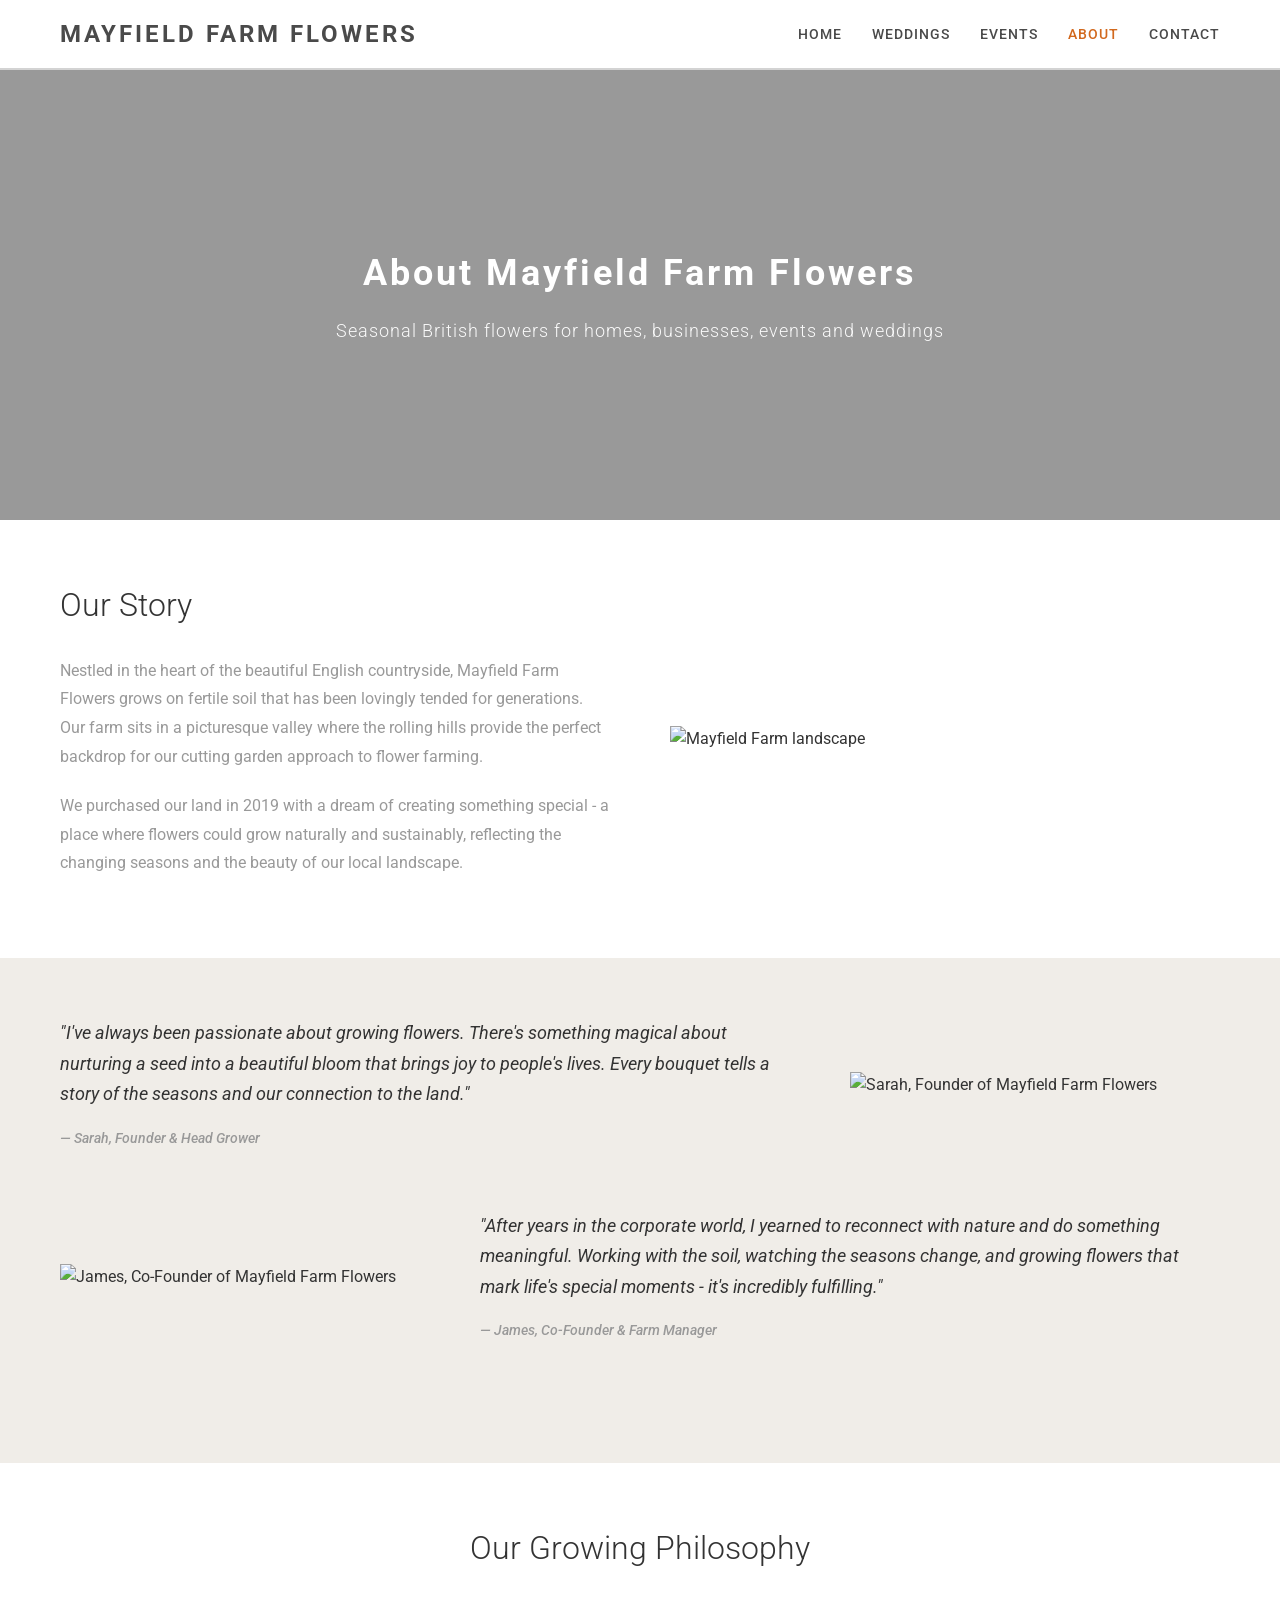
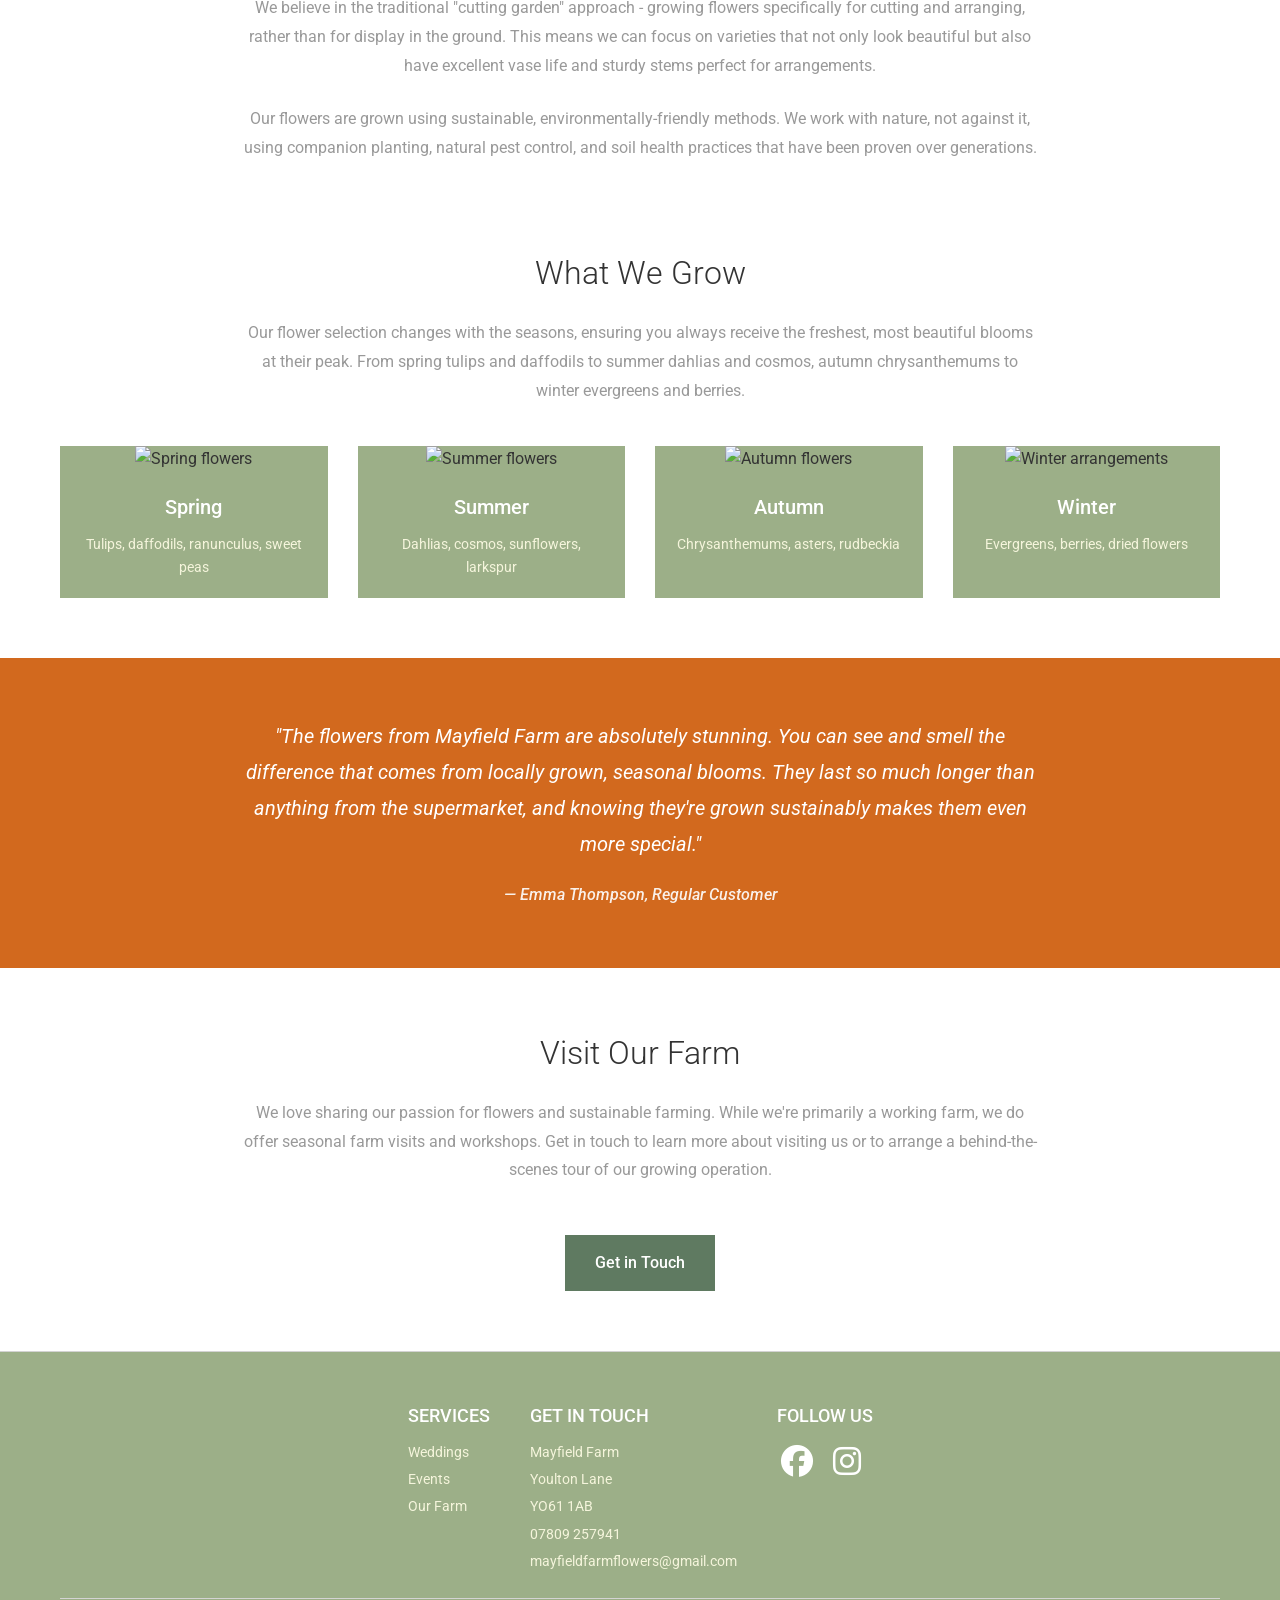
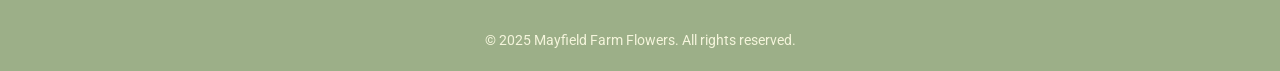
==== docs/about.html @ fd6fb915 "Created docs and moved index.html" ====
<!DOCTYPE html>
<html lang="en">
<head>
    <meta charset="UTF-8">
    <meta name="viewport" content="width=device-width, initial-scale=1.0">
    <title>About - Mayfield Farm Flowers</title>
    <link href="https://fonts.googleapis.com/css2?family=Roboto:wght@300;400;500;700&display=swap" rel="stylesheet">
    <link rel="stylesheet" href="https://cdnjs.cloudflare.com/ajax/libs/font-awesome/6.4.0/css/all.min.css">
    <link rel="stylesheet" href="/styles/variables.css">
    <link rel="stylesheet" href="/styles/header.css">
    <link rel="stylesheet" href="/styles/footer.css">
    <link rel="stylesheet" href="/styles/style.css">
    <link rel="stylesheet" href="/styles/about.css">
    <script src="/scripts/about.js" defer></script>
</head>
<body>
    <header>
        <div class="container">
            <div class="logo-header">MAYFIELD FARM FLOWERS</div>
            <button class="menu-toggle" id="menuToggle">
                <span class="hamburger-line"></span>
                <span class="hamburger-line"></span>
                <span class="hamburger-line"></span>
            </button>
            <nav class="nav-menu" id="navMenu">
                <ul>
                    <li><a href="/pages/index.html">HOME</a></li>
                    <!-- <li><a href="#">SHOP</a></li> -->
                    <li><a href="/pages/weddings.html">WEDDINGS</a></li>
                    <li><a href="/pages/events.html">EVENTS</a></li>
                    <li><a href="/pages/about.html" class="active">ABOUT</a></li>
                    <!-- <li><a href="#">SUSTAINABILITY</a></li> -->
                    <!-- <li><a href="#">BLOG</a></li> -->
                    <li><a href="/pages/contact.html">CONTACT</a></li>
                </ul>
            </nav>
        </div>
    </header>

    <main>
        <section class="about-hero">
            <div class="hero-content">
                <h1 class="page-title">About Mayfield Farm Flowers</h1>
                <p class="hero-subtitle">Seasonal British flowers for homes, businesses, events and weddings</p>
            </div>
        </section>

        <section class="about-intro">
            <div class="container">
                <div class="content-with-image">
                    <div class="text-content">
                        <h2>Our Story</h2>
                        <p>Nestled in the heart of the beautiful English countryside, Mayfield Farm Flowers grows on fertile soil that has been lovingly tended for generations. Our farm sits in a picturesque valley where the rolling hills provide the perfect backdrop for our cutting garden approach to flower farming.</p>
                        <p>We purchased our land in 2019 with a dream of creating something special - a place where flowers could grow naturally and sustainably, reflecting the changing seasons and the beauty of our local landscape.</p>
                    </div>
                    <div class="image-content">
                        <img src="/images/About/About_1.jpg" alt="Mayfield Farm landscape">
                    </div>
                </div>
            </div>
        </section>

        <section class="founders-story">
            <div class="container">
                <div class="founder-quote">
                    <div class="quote-content">
                        <blockquote>
                            <p>"I've always been passionate about growing flowers. There's something magical about nurturing a seed into a beautiful bloom that brings joy to people's lives. Every bouquet tells a story of the seasons and our connection to the land."</p>
                        </blockquote>
                        <cite>— Sarah, Founder & Head Grower</cite>
                    </div>
                    <div class="founder-image">
                        <img src="/images/About/About_2.jpeg" alt="Sarah, Founder of Mayfield Farm Flowers">
                    </div>
                </div>

                <div class="founder-quote reverse">
                    <div class="quote-content">
                        <blockquote>
                            <p>"After years in the corporate world, I yearned to reconnect with nature and do something meaningful. Working with the soil, watching the seasons change, and growing flowers that mark life's special moments - it's incredibly fulfilling."</p>
                        </blockquote>
                        <cite>— James, Co-Founder & Farm Manager</cite>
                    </div>
                    <div class="founder-image">
                        <img src="mockup/founder-james.jpg" alt="James, Co-Founder of Mayfield Farm Flowers">
                    </div>
                </div>
            </div>
        </section>

        <section class="farming-philosophy">
            <div class="container">
                <div class="content-block">
                    <h2>Our Growing Philosophy</h2>
                    <p>We believe in the traditional "cutting garden" approach - growing flowers specifically for cutting and arranging, rather than for display in the ground. This means we can focus on varieties that not only look beautiful but also have excellent vase life and sturdy stems perfect for arrangements.</p>
                    <p>Our flowers are grown using sustainable, environmentally-friendly methods. We work with nature, not against it, using companion planting, natural pest control, and soil health practices that have been proven over generations.</p>
                </div>
            </div>
        </section>

        <!-- <section class="sustainability-commitment">
            <div class="container">
                <div class="content-with-image reverse">
                    <div class="text-content">
                        <h2>Grown Not Flown</h2>
                        <p>We're proud to be part of the "grown not flown" movement. Our flowers travel just miles, not thousands of miles, from our farm to your door. This means they're fresher, last longer, and have a much smaller environmental footprint.</p>
                        <p>We use minimal packaging, source our materials locally where possible, and compost all our flower waste back into the soil to complete the natural cycle.</p>
                        <ul class="sustainability-list">
                            <li>100% British grown flowers</li>
                            <li>Sustainable farming practices</li>
                            <li>Minimal plastic packaging</li>
                            <li>Local sourcing and delivery</li>
                            <li>Composting and soil regeneration</li>
                        </ul>
                    </div>
                    <div class="image-content">
                        <img src="mockup/sustainable-farming.jpg" alt="Sustainable farming practices">
                    </div>
                </div>
            </div>
        </section> -->

        <section class="flower-varieties">
            <div class="container">
                <div class="content-block">
                    <h2>What We Grow</h2>
                    <p>Our flower selection changes with the seasons, ensuring you always receive the freshest, most beautiful blooms at their peak. From spring tulips and daffodils to summer dahlias and cosmos, autumn chrysanthemums to winter evergreens and berries.</p>
                </div>
                <div class="variety-grid">
                    <div class="variety-card">
                        <img src="/images/About/Flowers_1.jpg" alt="Spring flowers">
                        <h3>Spring</h3>
                        <p>Tulips, daffodils, ranunculus, sweet peas</p>
                    </div>
                    <div class="variety-card">
                        <img src="/images/About/Flowers_2.jpg" alt="Summer flowers">
                        <h3>Summer</h3>
                        <p>Dahlias, cosmos, sunflowers, larkspur</p>
                    </div>
                    <div class="variety-card">
                        <img src="/images/About/Flowers_3.jpg" alt="Autumn flowers">
                        <h3>Autumn</h3>
                        <p>Chrysanthemums, asters, rudbeckia</p>
                    </div>
                    <div class="variety-card">
                        <img src="/images/About/Flowers_4.jpg" alt="Winter arrangements">
                        <h3>Winter</h3>
                        <p>Evergreens, berries, dried flowers</p>
                    </div>
                </div>
            </div>
        </section>

        <section class="customer-testimonial">
            <div class="container">
                <div class="testimonial-block">
                    <blockquote>
                        <p>"The flowers from Mayfield Farm are absolutely stunning. You can see and smell the difference that comes from locally grown, seasonal blooms. They last so much longer than anything from the supermarket, and knowing they're grown sustainably makes them even more special."</p>
                    </blockquote>
                    <cite>— Emma Thompson, Regular Customer</cite>
                </div>
            </div>
        </section>

        <section class="visit-us">
            <div class="container">
                <div class="content-block">
                    <h2>Visit Our Farm</h2>
                    <p>We love sharing our passion for flowers and sustainable farming. While we're primarily a working farm, we do offer seasonal farm visits and workshops. Get in touch to learn more about visiting us or to arrange a behind-the-scenes tour of our growing operation.</p>
                    <a href="contact.html" class="cta-button">Get in Touch</a>
                </div>
            </div>
        </section>
    </main>

    <footer>
        <div class="container">
            <div class="footer-content">
                <div class="footer-section">
                    <h4>SERVICES</h4>
                    <p><a href="weddings.html">Weddings</a></p>
                    <p><a href="events.html">Events</a></p>
                    <p><a href="about.html">Our Farm</a></p>
                </div>
                <div class="footer-section">
                    <h4>GET IN TOUCH</h4>
                    <p>Mayfield Farm</p>
                    <p>Youlton Lane</p>
                    <p>YO61 1AB</p>
                    <p><a href="tel:07809257941">07809 257941</a></p>
                    <p><a href="mailto:mayfieldfarmflowers@gmail.com">mayfieldfarmflowers@gmail.com</a></p>
                </div>
                <div class="footer-section">
                    <h4>FOLLOW US</h4>
                    <div class="social-icons">
                        <a href="https://www.facebook.com/profile.php?id=100090443524402" target="_blank" aria-label="Facebook"><i class="fa-brands fa-facebook"></i></a>
                        <a href="https://www.instagram.com/mayfield_farm_flowers?igsh=cmhmNHR6N3Zvd2x4" target="_blank" aria-label="Instagram"><i class="fa-brands fa-instagram"></i></a>
                    </div>
                </div>
                <!-- <div class="footer-section">
                    <h4>Newsletter</h4>
                    <p>Stay updated with our latest flowers and offers</p>
                    <form class="newsletter-form">
                        <input type="email" placeholder="Your email address">
                        <button type="submit">Subscribe</button>
                    </form>
                </div> -->
            </div>
            <div class="footer-bottom">
                <p>&copy; 2025 Mayfield Farm Flowers. All rights reserved.</p>
                <!-- <div class="certifications">
                    <span class="cert-badge">🌱 Sustainably Grown</span>
                    <span class="cert-badge">🇬🇧 British Flowers</span>
                </div> -->
            </div>
        </div>
    </footer>
</body>
</html>
---- styles/variables.css ----
/* ==========================================================================
   MAYFIELD FARM FLOWERS - CSS VARIABLES
   Centralized design system variables for consistent styling across all pages
   ========================================================================== */

:root {
    /* ==========================================================================
       COLOR PALETTE - MAYFIELD FARM FLOWERS
       ========================================================================== */

    /* Primary Colors */
    --primary-color: #D2691E;              /* Warm Terracotta - logo and accents */
    --secondary-color: #E67E40;            /* Warm Orange/Coral - highlights */
    --tertiary-color: #9CAF88;             /* Sage Green - nature elements */

    /* Background Colors */
    --background-primary: #FFFFFF;         /* Pure White - main backgrounds */
    --background-secondary: #F0EDE8;       /* Light Beige - section backgrounds */
    --background-accent: #F5F5DC;          /* Soft Cream/Ivory - card backgrounds */
    --background-light: #F0EDE8;           /* Light Beige - alternating sections */

    /* Text Colors */
    --text-primary: #333333;               /* Dark Charcoal - main text */
    --text-secondary: #666666;             /* Medium Gray - secondary text */
    --text-light: #999999;                 /* Light Gray - subtle text */
    --text-color: #333333;                 /* Alias for backwards compatibility */

    /* Green Palette */
    --green-primary: #9CAF88;              /* Sage Green - main green */
    --green-secondary: #5F7A61;            /* Deep Green - darker accents */
    --green-tertiary: #7A8F6B;             /* Medium Green - mid-tone */

    /* Neutral Colors */
    --white: #FFFFFF;                      /* Pure White */
    --cream: #F5F5DC;                      /* Soft Cream */
    --warm-gray: #D3D3D3;                  /* Warm Gray - borders and dividers */
    --charcoal: #4A4A4A;                   /* Charcoal - navigation and emphasis */

    /* Button Colors */
    --button-bg: #5F7A61;                  /* Deep Green - primary buttons */
    --button-hover: #4A5F4D;               /* Darker Green - button hover */
    --button-secondary: #9CAF88;           /* Sage Green - secondary buttons */
    --button-secondary-hover: #7A8F6B;     /* Medium Green - secondary hover */

    /* Border Colors */
    --border-light: #D3D3D3;               /* Warm Gray - light borders */
    --border-medium: #9CAF88;              /* Sage Green - medium borders */

    /* Overlay Colors */
    --overlay-dark: rgba(0,0,0,0.4);       /* Dark overlay for hero sections */
    --overlay-darker: rgba(0,0,0,0.7);     /* Darker overlay for text readability */
    --overlay-light: rgba(255,255,255,0.9); /* Light overlay */

    /* ==========================================================================
       TYPOGRAPHY
       ========================================================================== */

    --font-family: 'Roboto', sans-serif;   /* Primary font family */

    /* Font Sizes */
    --logo-size: 48px;                     /* Large logo size */
    --logo-size-mobile: 36px;              /* Mobile logo size */
    --hero-title-size: 36px;               /* Hero section titles */
    --hero-title-mobile: 24px;             /* Mobile hero titles */
    --section-title-size: 32px;            /* Section headings */
    --card-title-size: 18px;               /* Card titles */
    --nav-font-size: 14px;                 /* Navigation links */
    --footer-font-size: 14px;              /* Footer text */
    --tagline-size: 18px;                  /* Hero taglines */

    /* ==========================================================================
       LAYOUT & SPACING
       ========================================================================== */

    /* Responsive Breakpoints */
    --mobile-breakpoint: 768px;            /* Mobile/tablet breakpoint */

    /* Container & Spacing */
    --container-padding: 20px;             /* Container horizontal padding */
    --section-padding: 60px;               /* Section vertical padding */
    --card-gap: 30px;                      /* Gap between cards */
    --nav-gap: 30px;                       /* Gap between nav items */

    /* Component Dimensions */
    --hero-height: 70vh;                   /* Hero section height */
    --card-image-height: 200px;            /* Standard card image height */
    --social-icon-size: 35px;              /* Social media icons */

    /* ==========================================================================
       DESIGN SYSTEM
       ========================================================================== */

    /* Flat Design - No shadows or rounded borders */
    --border-radius: 0px;                  /* Flat design - no rounded corners */

    /* ==========================================================================
       PAGE-SPECIFIC VARIABLES
       ========================================================================== */

    /* Wedding Page Variables */
    --wedding-overlay: rgba(0,0,0,0.5);    /* Wedding-specific overlay */
    --wedding-overlay-text: rgba(0,0,0,0.8); /* Wedding text overlay */
    --wedding-hero-height: 70vh;           /* Wedding hero height */
    --wedding-hero-mobile: 60vh;           /* Wedding hero mobile height */
    --gallery-gap: 20px;                   /* Wedding gallery gap */
    --gallery-gap-mobile: 15px;            /* Mobile gallery gap */
    --gallery-min-height: 250px;           /* Gallery item min height */
    --gallery-large-height: 400px;         /* Large gallery item height */
    --gallery-mobile-height: 200px;        /* Mobile gallery height */
    --carousel-height: 500px;              /* Carousel height */
    --carousel-mobile-height: 300px;       /* Mobile carousel height */
    --carousel-btn-size: 50px;             /* Carousel button size */
    --carousel-btn-mobile: 40px;           /* Mobile carousel button */
    --carousel-dot-size: 12px;             /* Carousel dot size */
    --step-number-size: 60px;              /* Process step number size */
    --service-icon-size: 48px;             /* Service icon size */
    --wedding-grid-gap: 40px;              /* Wedding grid gap */
    --wedding-grid-gap-mobile: 30px;       /* Mobile wedding grid gap */
    --wedding-service-padding: 30px 20px;  /* Service item padding */
    --wedding-step-padding: 30px 20px;     /* Step item padding */
    --carousel-content-padding: 40px 30px 30px; /* Carousel content padding */
    --carousel-content-mobile: 30px 20px 20px;  /* Mobile carousel content */
    --hero-tagline-size: 20px;             /* Wedding hero tagline */
    --hero-tagline-mobile: 18px;           /* Mobile wedding tagline */
    --hero-subtitle-size: 16px;            /* Wedding hero subtitle */
    --hero-subtitle-mobile: 14px;          /* Mobile wedding subtitle */
    --service-title-size: 20px;            /* Service title size */
    --step-title-size: 20px;               /* Step title size */
    --slide-title-size: 24px;              /* Carousel slide title */
    --slide-title-mobile: 20px;            /* Mobile slide title */
    --testimonial-size: 20px;              /* Testimonial text size */
    --step-number-font: 24px;              /* Step number font size */
}
---- styles/header.css ----
@import url('./variables.css');

/* Header Styles - Mobile First */
header {
    background: var(--background-primary);
    padding: 15px 0;
    border-bottom: 2px solid var(--border-light);
    position: sticky;
    top: 0;
    z-index: 1000;
}

header .container {
    display: flex;
    justify-content: space-between;
    align-items: center;
    position: relative;
}

.logo-header {
    font-size: 18px;
    font-weight: bold;
    color: var(--charcoal);
    letter-spacing: 2px;
}

/* Mobile Menu Toggle */
.menu-toggle {
    display: flex;
    flex-direction: column;
    justify-content: space-around;
    width: 30px;
    height: 30px;
    background: none;
    border: none;
    cursor: pointer;
    padding: 0;
    z-index: 1001;
}

.hamburger-line {
    width: 25px;
    height: 3px;
    background: var(--charcoal);
    transition: all 0.3s ease;
    transform-origin: center;
}

.menu-toggle.active .hamburger-line:nth-child(1) {
    transform: rotate(45deg) translate(6px, 6px);
}

.menu-toggle.active .hamburger-line:nth-child(2) {
    opacity: 0;
}

.menu-toggle.active .hamburger-line:nth-child(3) {
    transform: rotate(-45deg) translate(6px, -6px);
}

/* Mobile Navigation */
.nav-menu {
    position: fixed;
    top: 0;
    right: -100%;
    width: 80%;
    max-width: 300px;
    height: 100vh;
    background: var(--background-primary);
    transition: right 0.3s ease;
    z-index: 999;
    padding-top: 80px;
    box-shadow: -5px 0 15px rgba(0, 0, 0, 0.1);
}

.nav-menu.active {
    right: 0;
}

.nav-menu ul {
    list-style: none;
    padding: 0;
    margin: 0;
    display: flex;
    flex-direction: column;
}

.nav-menu li {
    border-bottom: 1px solid var(--border-light);
}

.nav-menu a {
    display: block;
    padding: 20px 30px;
    text-decoration: none;
    color: var(--charcoal);
    font-size: 16px;
    font-weight: 500;
    letter-spacing: 1px;
    text-transform: uppercase;
    transition: all 0.3s;
}

.nav-menu a:hover,
.nav-menu a.active {
    color: var(--primary-color);
    background: var(--background-light);
}

/* Desktop Styles */
@media (min-width: 769px) {
    .logo-header {
        font-size: 24px;
        letter-spacing: 3px;
    }

    .menu-toggle {
        display: none;
    }

    .nav-menu {
        position: static;
        width: auto;
        max-width: none;
        height: auto;
        background: none;
        box-shadow: none;
        padding-top: 0;
        right: 0;
    }

    .nav-menu ul {
        flex-direction: row;
        gap: var(--nav-gap);
    }

    .nav-menu li {
        border-bottom: none;
    }

    .nav-menu a {
        padding: 0;
        font-size: var(--nav-font-size);
        background: none !important;
    }
}
---- styles/footer.css ----
@import url('./variables.css');

/* Footer styles */
footer {
    background: var(--tertiary-color);
    padding: 50px 0 20px;
    border-top: 1px solid var(--border-light);
    color: var(--white);
}

.footer-content {
    display: flex;
    justify-content: center;
    margin-bottom: 20px;
    gap: 40px;
}

.footer-section h4 {
    font-size: 18px;
    color: var(--white);
    margin-bottom: 10px;
    font-weight: 500;
}

.footer-section p {
    color: var(--cream);
    font-size: var(--footer-font-size);
    line-height: 1.6;
    margin-bottom: 5px;
}

.footer-section p a:hover {
    color: var(--white);
}

.footer-section p a {
    color: var(--cream);
    text-decoration: none;
}

.social-icons {
    display: flex;
    justify-content: start;
    gap: 10px;
    cursor: pointer;
}

.social-icons a {
    width: 40px;
    height: 40px;
    background: var(--green-primary);
    color: var(--white);
    border: 2px solid var(--green-primary);
    display: flex;
    align-items: center;
    justify-content: center;
    text-decoration: none;
    font-size: 32px;
    transition: all 0.3s;
}

.social-icons a:hover {
    scale: 1.1;
}

.newsletter-form {
    display: flex;
    gap: 10px;
    margin-top: 15px;
}

.newsletter-form input {
    flex: 1;
    padding: 10px;
    border: 2px solid var(--border-light);
    font-size: 14px;
    font-family: var(--font-family);
}

.newsletter-form button {
    background: var(--button-bg);
    color: var(--white);
    border: 2px solid var(--button-bg);
    padding: 10px 20px;
    cursor: pointer;
    transition: all 0.3s;
    font-size: 14px;
    font-family: var(--font-family);
}

.newsletter-form button:hover {
    background: var(--background-primary);
    color: var(--button-bg);
    border-color: var(--button-bg);
}

.footer-bottom {
    display: flex;
    justify-content: center;
    align-items: center;
    flex-wrap: wrap;
    gap: 20px;
    padding-top: 30px;
    border-top: 1px solid var(--border-light);
}

.footer-bottom p {
    color: var(--cream);
    font-size: var(--footer-font-size);
}

.certifications {
    display: flex;
    gap: 15px;
    flex-wrap: wrap;
}

.cert-badge {
    background: var(--primary-color);
    color: var(--white);
    padding: 5px 12px;
    border: 2px solid var(--primary-color);
    font-size: 12px;
    font-weight: 500;
}

@media (max-width: 768px) {
    .footer-content {
        display: grid;
        grid-template-columns: 1fr 1fr;
        grid-template-areas:
        "c b"
        "a a";
        gap: 20px;
        margin-bottom: 20px;
    }
    
    .footer-section:nth-child(1) {
        grid-area: a;
    }
    
    .footer-section:nth-child(2) {
        grid-area: c;
    }
    
    .footer-section:nth-child(3) {
        grid-area: b;
    }
    
}
---- styles/style.css ----
/* Import centralized variables */
@import url('./variables.css');

* {
    margin: 0;
    padding: 0;
    box-sizing: border-box;
}

body {
    font-family: var(--font-family);
    line-height: 1.6;
    color: var(--text-color);
}

.container {
    max-width: 1200px;
    margin: 0 auto;
    padding: 0 var(--container-padding);
}


.hero {
    height: var(--hero-height);
    background: linear-gradient(var(--overlay-dark), var(--overlay-dark)),
                url('/images/Hero.jpg') center/cover;
    display: flex;
    align-items: center;
    justify-content: center;
    text-align: center;
    color: var(--white);
}

.hero-content {
    max-width: 800px;
    padding: 40px;
}

.logo {
    font-size: var(--logo-size);
    font-weight: bold;
    color: var(--white);
    letter-spacing: 4px;
    margin-bottom: 20px;
}

.tagline {
    font-size: var(--tagline-size);
    font-weight: 300;
    letter-spacing: 1px;
    line-height: 1.6;
    opacity: 0.95;
}

/* Product sections */
.new-products {
    padding: var(--section-padding) 0;
    background: var(--background-primary);
}

.new-products h2 {
    font-size: var(--section-title-size);
    text-align: center;
    margin-bottom: 40px;
    color: var(--text-color);
    font-weight: 300;
}


.product-grid {
    display: grid;
    grid-template-columns: repeat(auto-fit, minmax(280px, 1fr));
    gap: var(--card-gap);
}

.product-card {
    background: var(--green-primary);
    text-align: center;
    display: flex;
    flex-direction: column;
    height: 100%;
}

.product-card:hover {
    border-color: var(--border-medium);
}

.product-card img {
    width: 100%;
    height: var(--card-image-height);
    object-fit: cover;
}

.product-card h3 {
    padding: 20px 20px 10px;
    font-size: var(--card-title-size);
    font-weight: 500;
    color: var(--white);
    flex-grow: 1;
}

.product-card .product-card-text {
    font-size: 16px;
    color: var(--cream);
    margin: 0 20px 20px 20px;
    text-align: center;
}

.quick-view {
    background: var(--button-bg);
    color: var(--white);
    border: none;
    padding: 10px 20px;
    margin-bottom: 20px;
    cursor: pointer;
    transition: all 0.3s;
    font-size: 14px;
    font-family: var(--font-family);
    text-decoration: none;
    display: inline-block;
    /* width: 100%; */
    text-align: center;
}

.quick-view:hover {
    background: var(--green-tertiary);
    /* color: var(--button-bg); */
}

/* Content sections */
.weddings-section,
.local-flowers,
.sustainability {
    padding: var(--section-padding) 0;
}

.weddings-section {
    background: var(--background-light);
}

.local-flowers {
    background: var(--background-primary);
}

.sustainability {
    background: var(--background-light);
}

.content-block {
    max-width: 800px;
    margin: 0 auto;
    text-align: center;
}

.content-block h2 {
    font-size: var(--section-title-size);
    margin-bottom: 20px;
    color: var(--text-color);
    font-weight: 300;
}

.content-block p {
    font-size: 16px;
    line-height: 1.8;
    color: var(--text-light);
    margin-bottom: 25px;
}

.cta-link {
    display: inline-block;
    color: var(--primary-color);
    text-decoration: none;
    font-weight: 500;
    font-size: 16px;
    transition: color 0.3s;
}

.cta-link:hover {
    color: var(--text-color);
}

/* Blog section */
.blog-preview {
    padding: var(--section-padding) 0;
    background: var(--background-primary);
}

.blog-preview h2 {
    font-size: var(--section-title-size);
    text-align: center;
    margin-bottom: 40px;
    color: var(--text-color);
    font-weight: 300;
}

.blog-grid {
    display: grid;
    grid-template-columns: repeat(auto-fit, minmax(300px, 1fr));
    gap: var(--card-gap);
}

.blog-card {
    background: var(--background-accent);
    border: 2px solid var(--border-light);
    transition: border-color 0.3s;
}

.blog-card:hover {
    border-color: var(--border-medium);
}

.blog-card img {
    width: 100%;
    height: 200px;
    object-fit: cover;
}

.blog-content {
    padding: 20px;
}

.blog-content time {
    font-size: 12px;
    color: var(--text-light);
    text-transform: uppercase;
    letter-spacing: 1px;
}

.blog-content h3 {
    font-size: 18px;
    margin: 10px 0;
    color: var(--text-color);
    font-weight: 500;
}

.blog-content p {
    font-size: 14px;
    color: var(--text-light);
    line-height: 1.6;
}



@media (max-width: 768px) {

    .logo {
        font-size: var(--logo-size-mobile);
    }

    .tagline {
        font-size: 16px;
    }

    .hero-content {
        padding: 30px 20px;
    }

    .blog-grid {
        grid-template-columns: 1fr;
        gap: 25px;
    }

    .product-grid {
        grid-template-columns: 1fr;
        gap: 20px;
    }

    .newsletter-form {
        flex-direction: column;
        gap: 10px;
    }

    .certifications {
        justify-content: center;
    }

    .content-block {
        padding: 0 20px;
    }

    .section-padding {
        --section-padding: 40px;
    }
}
---- styles/about.css ----
/* Import centralized variables */
@import url('./variables.css');

/* About page specific styles */
.about-hero {
    height: 50vh;
    background: linear-gradient(var(--overlay-dark), var(--overlay-dark)),
                url('/images/About/Main_about.jpg') center/cover;
    display: flex;
    align-items: center;
    justify-content: center;
    text-align: center;
    color: var(--white);
}

.page-title {
    font-size: var(--hero-title-size);
    font-weight: bold;
    color: var(--white);
    letter-spacing: 3px;
    margin-bottom: 15px;
}

.hero-subtitle {
    font-size: var(--tagline-size);
    font-weight: 300;
    letter-spacing: 1px;
    opacity: 0.95;
}

.about-intro,
.farming-philosophy,
.sustainability-commitment,
.flower-varieties,
.visit-us {
    padding: var(--section-padding) 0;
}

.about-intro {
    background: var(--background-primary);
}

.farming-philosophy {
    background: var(--background-primary);
    padding-bottom: 0;
    margin-bottom: 0;
}

.sustainability-commitment {
    background: var(--background-primary);
}

.flower-varieties {
    background: var(--background-primary);
}

.visit-us {
    background: var(--background-primary);
}

.content-with-image {
    display: grid;
    grid-template-columns: 1fr 1fr;
    gap: 60px;
    align-items: center;
}

.content-with-image.reverse {
    grid-template-columns: 1fr 1fr;
}

.content-with-image.reverse .text-content {
    order: 2;
}

.content-with-image.reverse .image-content {
    order: 1;
}

.text-content h2 {
    font-size: var(--section-title-size);
    margin-bottom: 25px;
    color: var(--text-color);
    font-weight: 300;
}

.text-content p {
    font-size: 16px;
    line-height: 1.8;
    color: var(--text-light);
    margin-bottom: 20px;
}

.image-content img {
    width: 100%;
    height: 300px;
    object-fit: cover;
    /* border: 2px solid var(--border-light); */
}

.sustainability-list {
    list-style: none;
    margin-top: 25px;
}

.sustainability-list li {
    font-size: 16px;
    color: var(--text-light);
    margin-bottom: 10px;
    padding-left: 25px;
    position: relative;
} 

.sustainability-list li:before {
    content: "✓";
    position: absolute;
    left: 0;
    color: var(--primary-color);
    font-weight: bold;
}

.founders-story {
    padding: var(--section-padding) 0;
    background: var(--background-light);
}

.founder-quote {
    display: grid;
    grid-template-columns: 2fr 1fr;
    gap: 50px;
    align-items: center;
    margin-bottom: 60px;
}

.founder-quote.reverse {
    grid-template-columns: 1fr 2fr;
}

.founder-quote.reverse .quote-content {
    order: 2;
}

.founder-quote.reverse .founder-image {
    order: 1;
}

.quote-content blockquote {
    font-size: 18px;
    line-height: 1.7;
    color: var(--text-color);
    font-style: italic;
    margin-bottom: 15px;
}

.quote-content cite {
    font-size: 14px;
    color: var(--text-light);
    font-weight: 500;
}

.founder-image img {
    width: 100%;
    height: 250px;
    object-fit: cover;
    /* border: 2px solid var(--border-light); */
}

.variety-grid {
    display: grid;
    grid-template-columns: repeat(auto-fit, minmax(250px, 1fr));
    gap: var(--card-gap);
    margin-top: 40px;
}

.variety-card {
    background: var(--green-primary);
    /* border: 2px solid var(--border-light); */
    text-align: center;
    transition: border-color 0.3s;
}

/* .variety-card:hover {
    border-color: var(--border-medium);
} */

.variety-card img {
    width: 100%;
    height: 180px;
    object-fit: cover;
}

.variety-card h3 {
    font-size: 20px;
    color: var(--white);
    margin: 20px 0 10px;
    font-weight: 500;
}

.variety-card p {
    font-size: 14px;
    color: var(--cream);
    padding: 0 20px 20px;
    line-height: 1.6;
}

.customer-testimonial {
    padding: var(--section-padding) 0;
    background: var(--primary-color);
    color: var(--white);
}

.testimonial-block {
    max-width: 800px;
    margin: 0 auto;
    text-align: center;
}

.testimonial-block blockquote {
    font-size: 20px;
    line-height: 1.8;
    font-style: italic;
    margin-bottom: 20px;
}

.testimonial-block cite {
    font-size: 16px;
    font-weight: 500;
    opacity: 0.9;
}

.cta-button {
    display: inline-block;
    background: var(--button-bg);
    color: var(--white);
    padding: 15px 30px;
    /* border: 2px solid var(--button-bg); */
    text-decoration: none;
    font-weight: 500;
    font-size: 16px;
    transition: all 0.3s;
    margin-top: 25px;
    font-family: var(--font-family);
}

.cta-button:hover {
    background: var(--background-primary);
    color: var(--button-bg);
    /* border-color: var(--button-bg); */
}

/* Mobile responsiveness for about page */
@media (max-width: 768px) {
    .content-with-image,
    .content-with-image.reverse {
        grid-template-columns: 1fr;
        gap: 30px;
    }

    .content-with-image.reverse .text-content,
    .content-with-image.reverse .image-content {
        order: unset;
    }

    .founder-quote,
    .founder-quote.reverse {
        grid-template-columns: 1fr;
        gap: 30px;
        margin-bottom: 40px;
    }

    .founder-quote.reverse .quote-content,
    .founder-quote.reverse .founder-image {
        order: unset;
    }

    .variety-grid {
        grid-template-columns: 1fr;
        gap: 25px;
    }

    .page-title {
        font-size: var(--hero-title-mobile);
    }

    .hero-subtitle {
        font-size: 16px;
    }
}
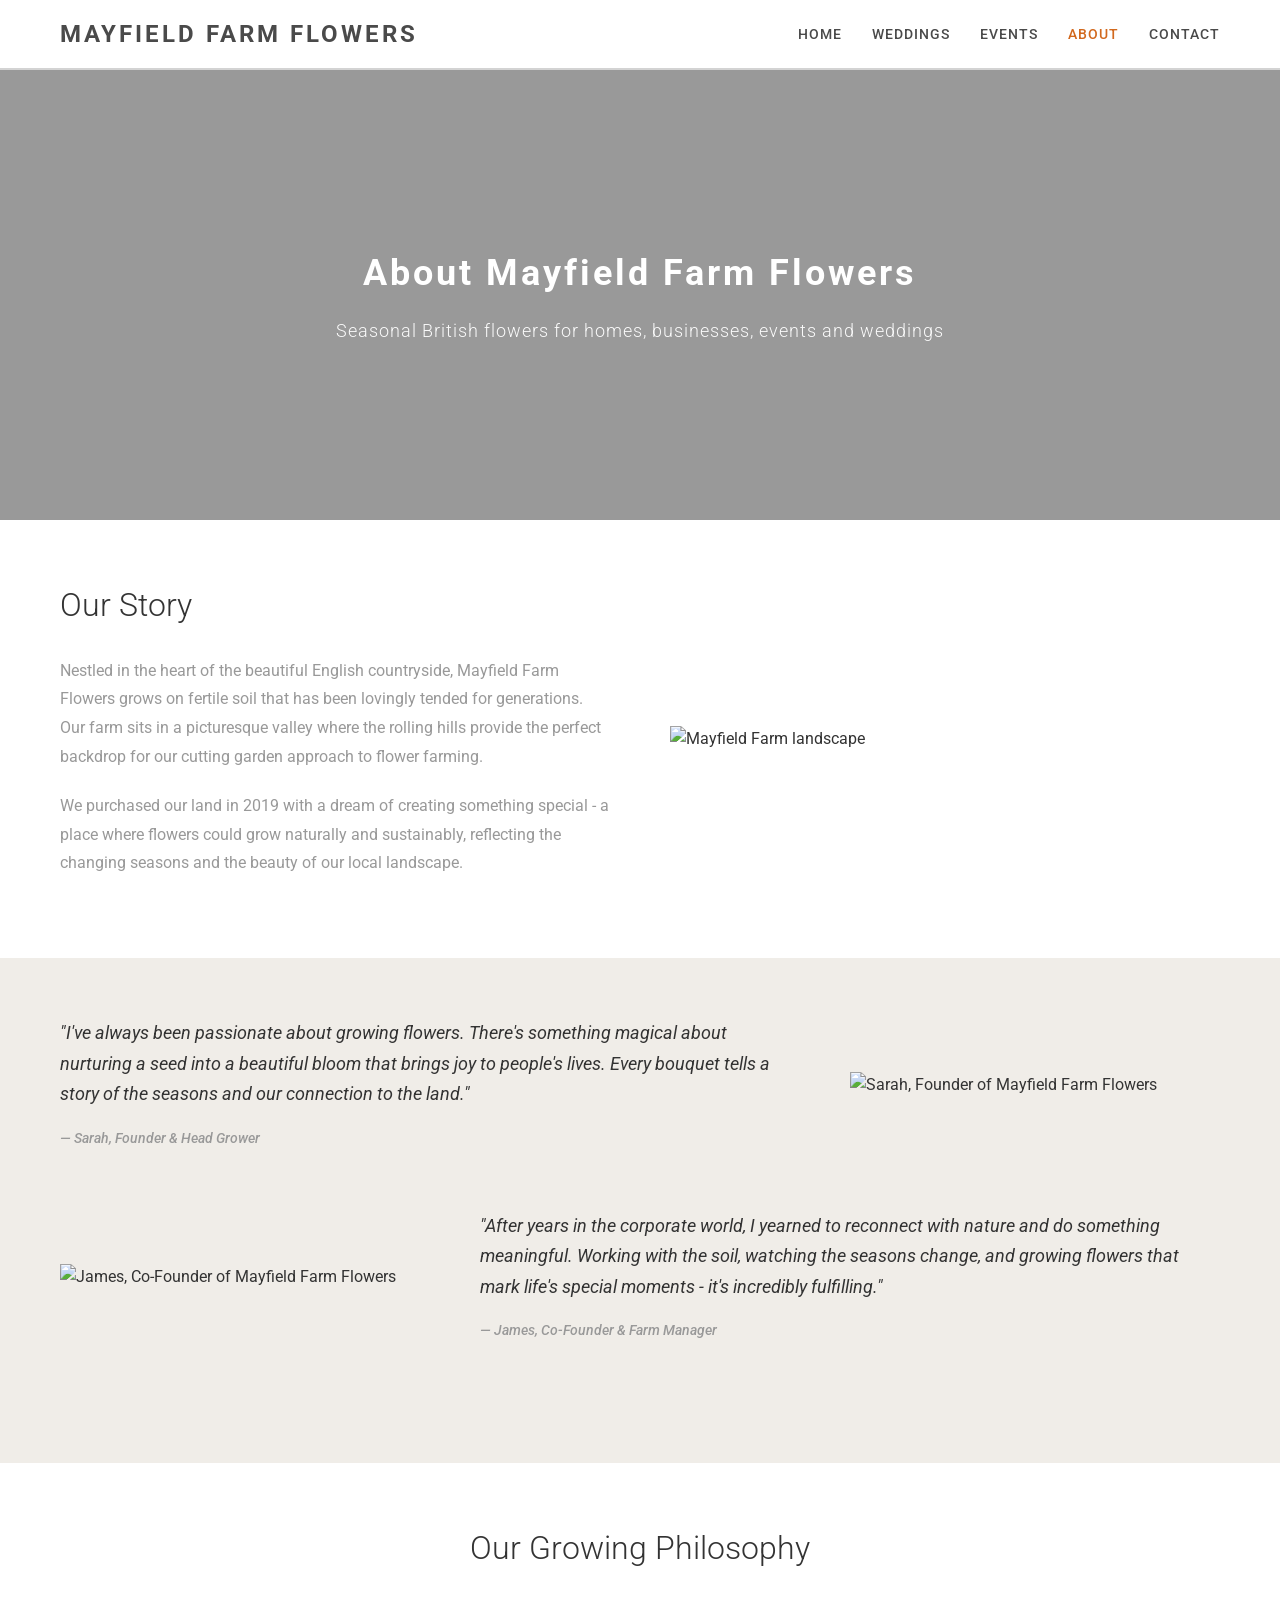
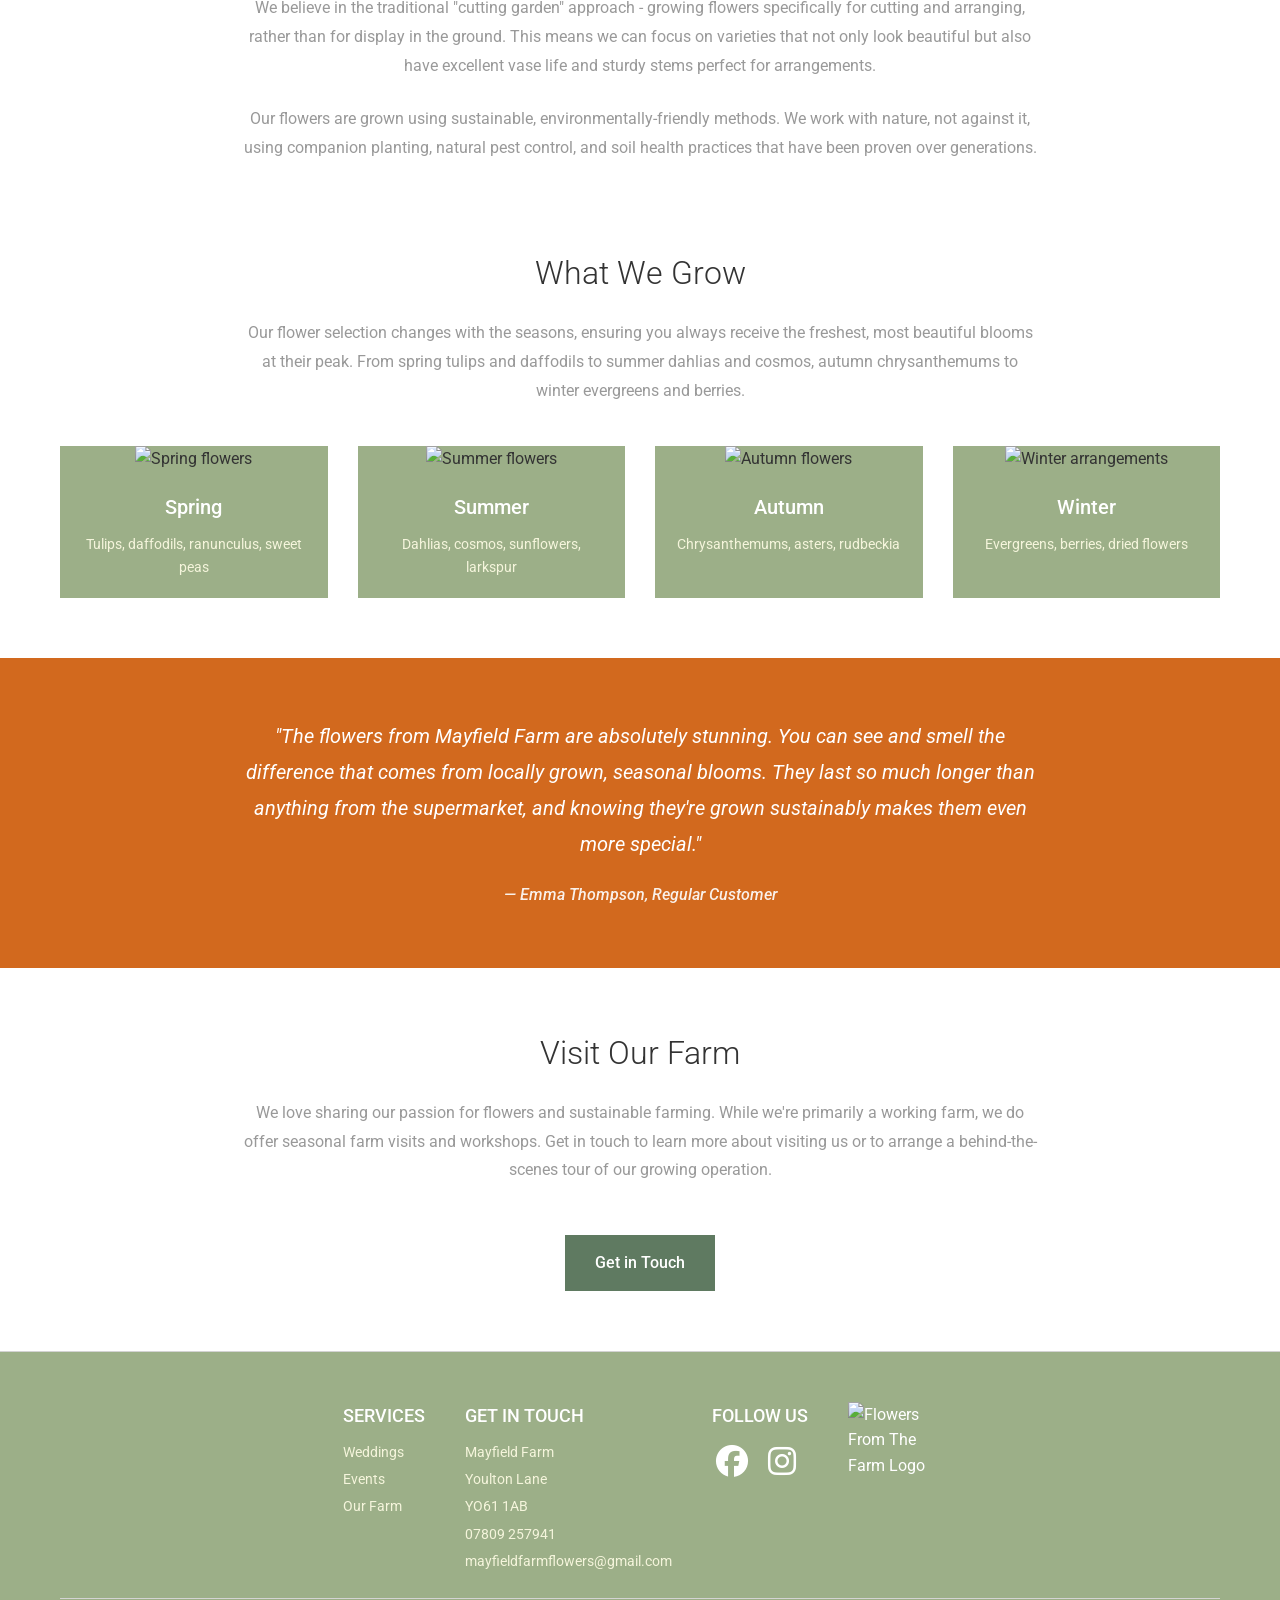
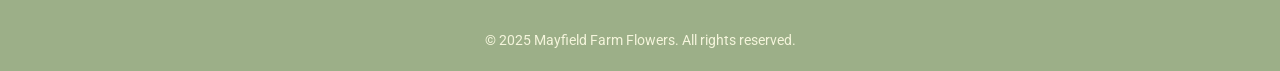
==== commit e1f15629: "Added footer element and events page" ====
--- a/docs/about.html
+++ b/docs/about.html
@@ -6,12 +6,13 @@
     <title>About - Mayfield Farm Flowers</title>
     <link href="https://fonts.googleapis.com/css2?family=Roboto:wght@300;400;500;700&display=swap" rel="stylesheet">
     <link rel="stylesheet" href="https://cdnjs.cloudflare.com/ajax/libs/font-awesome/6.4.0/css/all.min.css">
-    <link rel="stylesheet" href="/styles/variables.css">
-    <link rel="stylesheet" href="/styles/header.css">
-    <link rel="stylesheet" href="/styles/footer.css">
-    <link rel="stylesheet" href="/styles/style.css">
-    <link rel="stylesheet" href="/styles/about.css">
-    <script src="/scripts/about.js" defer></script>
+    <link rel="stylesheet" href="styles/variables.css">
+    <link rel="stylesheet" href="styles/header.css">
+    <link rel="stylesheet" href="styles/footer.css">
+    <link rel="stylesheet" href="styles/style.css">
+    <link rel="stylesheet" href="styles/about.css">
+    <script src="scripts/about.js" defer></script>
+    <script src="scripts/footer.js" defer></script>
 </head>
 <body>
     <header>
@@ -24,14 +25,14 @@
             </button>
             <nav class="nav-menu" id="navMenu">
                 <ul>
-                    <li><a href="/pages/index.html">HOME</a></li>
+                    <li><a href="index.html">HOME</a></li>
                     <!-- <li><a href="#">SHOP</a></li> -->
-                    <li><a href="/pages/weddings.html">WEDDINGS</a></li>
-                    <li><a href="/pages/events.html">EVENTS</a></li>
-                    <li><a href="/pages/about.html" class="active">ABOUT</a></li>
+                    <li><a href="weddings.html">WEDDINGS</a></li>
+                    <li><a href="events.html">EVENTS</a></li>
+                    <li><a href="about.html" class="active">ABOUT</a></li>
                     <!-- <li><a href="#">SUSTAINABILITY</a></li> -->
                     <!-- <li><a href="#">BLOG</a></li> -->
-                    <li><a href="/pages/contact.html">CONTACT</a></li>
+                    <li><a href="contact.html">CONTACT</a></li>
                 </ul>
             </nav>
         </div>
@@ -54,7 +55,8 @@
                         <p>We purchased our land in 2019 with a dream of creating something special - a place where flowers could grow naturally and sustainably, reflecting the changing seasons and the beauty of our local landscape.</p>
                     </div>
                     <div class="image-content">
-                        <img src="/images/About/About_1.jpg" alt="Mayfield Farm landscape">
+                        <!-- <img src="/images/About/About_1.jpg" alt="Mayfield Farm landscape"> -->
+                        <img src="https://res.cloudinary.com/deraqcw3j/image/upload/v1758472496/About_1_j988fv.jpg" alt="Mayfield Farm landscape">
                     </div>
                 </div>
             </div>
@@ -70,7 +72,8 @@
                         <cite>— Sarah, Founder & Head Grower</cite>
                     </div>
                     <div class="founder-image">
-                        <img src="/images/About/About_2.jpeg" alt="Sarah, Founder of Mayfield Farm Flowers">
+                        <!-- <img src="/images/About/About_2.jpeg" alt="Sarah, Founder of Mayfield Farm Flowers"> -->
+                        <img src="https://res.cloudinary.com/deraqcw3j/image/upload/v1758472499/About_2_s3tolc.jpg" alt="Sarah, Founder of Mayfield Farm Flowers">
                     </div>
                 </div>
 
@@ -128,22 +131,26 @@
                 </div>
                 <div class="variety-grid">
                     <div class="variety-card">
-                        <img src="/images/About/Flowers_1.jpg" alt="Spring flowers">
+                        <!-- <img src="/images/About/Flowers_1.jpg" alt="Spring flowers"> -->
+                        <img src="https://res.cloudinary.com/deraqcw3j/image/upload/v1758472498/Flowers_1_cb39az.jpg" alt="Spring flowers">
                         <h3>Spring</h3>
                         <p>Tulips, daffodils, ranunculus, sweet peas</p>
                     </div>
                     <div class="variety-card">
-                        <img src="/images/About/Flowers_2.jpg" alt="Summer flowers">
+                        <!-- <img src="/images/About/Flowers_2.jpg" alt="Summer flowers"> -->
+                        <img src="https://res.cloudinary.com/deraqcw3j/image/upload/v1758472494/Flowers_4_tc51to.jpg" alt="Summer flowers">
                         <h3>Summer</h3>
                         <p>Dahlias, cosmos, sunflowers, larkspur</p>
                     </div>
                     <div class="variety-card">
-                        <img src="/images/About/Flowers_3.jpg" alt="Autumn flowers">
+                        <!-- <img src="/images/About/Flowers_3.jpg" alt="Autumn flowers"> -->
+                        <img src="https://res.cloudinary.com/deraqcw3j/image/upload/v1758472496/Flowers_3_aokgdn.jpg" alt="Autumn flowers">
                         <h3>Autumn</h3>
                         <p>Chrysanthemums, asters, rudbeckia</p>
                     </div>
                     <div class="variety-card">
-                        <img src="/images/About/Flowers_4.jpg" alt="Winter arrangements">
+                        <!-- <img src="/images/About/Flowers_4.jpg" alt="Winter arrangements"> -->
+                        <img src="https://res.cloudinary.com/deraqcw3j/image/upload/v1758472498/Flowers_2_duezr0.jpg" alt="Winter arrangements">
                         <h3>Winter</h3>
                         <p>Evergreens, berries, dried flowers</p>
                     </div>
@@ -195,6 +202,12 @@
                     <div class="social-icons">
                         <a href="https://www.facebook.com/profile.php?id=100090443524402" target="_blank" aria-label="Facebook"><i class="fa-brands fa-facebook"></i></a>
                         <a href="https://www.instagram.com/mayfield_farm_flowers?igsh=cmhmNHR6N3Zvd2x4" target="_blank" aria-label="Instagram"><i class="fa-brands fa-instagram"></i></a>
+                    </div>
+                </div>
+                <div class="footer-section">
+                    <div class="social-icons footer-section-logo">
+                        <img id="footer-logo" src="https://res.cloudinary.com/deraqcw3j/image/upload/v1758494258/Footer_logo_avduhl.jpg"
+                            alt="Flowers From The Farm Logo" />
                     </div>
                 </div>
                 <!-- <div class="footer-section">
--- a/docs/styles/variables.css
+++ b/docs/styles/variables.css
@@ -0,0 +1,133 @@
+/* ==========================================================================
+   MAYFIELD FARM FLOWERS - CSS VARIABLES
+   Centralized design system variables for consistent styling across all pages
+   ========================================================================== */
+
+:root {
+    /* ==========================================================================
+       COLOR PALETTE - MAYFIELD FARM FLOWERS
+       ========================================================================== */
+
+    /* Primary Colors */
+    --primary-color: #D2691E;              /* Warm Terracotta - logo and accents */
+    --secondary-color: #E67E40;            /* Warm Orange/Coral - highlights */
+    --tertiary-color: #9CAF88;             /* Sage Green - nature elements */
+
+    /* Background Colors */
+    --background-primary: #FFFFFF;         /* Pure White - main backgrounds */
+    --background-secondary: #F0EDE8;       /* Light Beige - section backgrounds */
+    --background-accent: #F5F5DC;          /* Soft Cream/Ivory - card backgrounds */
+    --background-light: #F0EDE8;           /* Light Beige - alternating sections */
+
+    /* Text Colors */
+    --text-primary: #333333;               /* Dark Charcoal - main text */
+    --text-secondary: #666666;             /* Medium Gray - secondary text */
+    --text-light: #999999;                 /* Light Gray - subtle text */
+    --text-color: #333333;                 /* Alias for backwards compatibility */
+
+    /* Green Palette */
+    --green-primary: #9CAF88;              /* Sage Green - main green */
+    --green-secondary: #5F7A61;            /* Deep Green - darker accents */
+    --green-tertiary: #7A8F6B;             /* Medium Green - mid-tone */
+
+    /* Neutral Colors */
+    --white: #FFFFFF;                      /* Pure White */
+    --cream: #F5F5DC;                      /* Soft Cream */
+    --warm-gray: #D3D3D3;                  /* Warm Gray - borders and dividers */
+    --charcoal: #4A4A4A;                   /* Charcoal - navigation and emphasis */
+
+    /* Button Colors */
+    --button-bg: #5F7A61;                  /* Deep Green - primary buttons */
+    --button-hover: #4A5F4D;               /* Darker Green - button hover */
+    --button-secondary: #9CAF88;           /* Sage Green - secondary buttons */
+    --button-secondary-hover: #7A8F6B;     /* Medium Green - secondary hover */
+
+    /* Border Colors */
+    --border-light: #D3D3D3;               /* Warm Gray - light borders */
+    --border-medium: #9CAF88;              /* Sage Green - medium borders */
+
+    /* Overlay Colors */
+    --overlay-dark: rgba(0,0,0,0.4);       /* Dark overlay for hero sections */
+    --overlay-darker: rgba(0,0,0,0.7);     /* Darker overlay for text readability */
+    --overlay-light: rgba(255,255,255,0.9); /* Light overlay */
+
+    /* ==========================================================================
+       TYPOGRAPHY
+       ========================================================================== */
+
+    --font-family: 'Roboto', sans-serif;   /* Primary font family */
+
+    /* Font Sizes */
+    --logo-size: 48px;                     /* Large logo size */
+    --logo-size-mobile: 36px;              /* Mobile logo size */
+    --hero-title-size: 36px;               /* Hero section titles */
+    --hero-title-mobile: 24px;             /* Mobile hero titles */
+    --section-title-size: 32px;            /* Section headings */
+    --card-title-size: 18px;               /* Card titles */
+    --nav-font-size: 14px;                 /* Navigation links */
+    --footer-font-size: 14px;              /* Footer text */
+    --tagline-size: 18px;                  /* Hero taglines */
+
+    /* ==========================================================================
+       LAYOUT & SPACING
+       ========================================================================== */
+
+    /* Responsive Breakpoints */
+    --mobile-breakpoint: 768px;            /* Mobile/tablet breakpoint */
+
+    /* Container & Spacing */
+    --container-padding: 20px;             /* Container horizontal padding */
+    --section-padding: 60px;               /* Section vertical padding */
+    --card-gap: 30px;                      /* Gap between cards */
+    --nav-gap: 30px;                       /* Gap between nav items */
+
+    /* Component Dimensions */
+    --hero-height: 70vh;                   /* Hero section height */
+    --card-image-height: 200px;            /* Standard card image height */
+    --social-icon-size: 35px;              /* Social media icons */
+
+    /* ==========================================================================
+       DESIGN SYSTEM
+       ========================================================================== */
+
+    /* Flat Design - No shadows or rounded borders */
+    --border-radius: 0px;                  /* Flat design - no rounded corners */
+
+    /* ==========================================================================
+       PAGE-SPECIFIC VARIABLES
+       ========================================================================== */
+
+    /* Wedding Page Variables */
+    --wedding-overlay: rgba(0,0,0,0.5);    /* Wedding-specific overlay */
+    --wedding-overlay-text: rgba(0,0,0,0.8); /* Wedding text overlay */
+    --wedding-hero-height: 70vh;           /* Wedding hero height */
+    --wedding-hero-mobile: 60vh;           /* Wedding hero mobile height */
+    --gallery-gap: 20px;                   /* Wedding gallery gap */
+    --gallery-gap-mobile: 15px;            /* Mobile gallery gap */
+    --gallery-min-height: 250px;           /* Gallery item min height */
+    --gallery-large-height: 400px;         /* Large gallery item height */
+    --gallery-mobile-height: 200px;        /* Mobile gallery height */
+    --carousel-height: 500px;              /* Carousel height */
+    --carousel-mobile-height: 300px;       /* Mobile carousel height */
+    --carousel-btn-size: 50px;             /* Carousel button size */
+    --carousel-btn-mobile: 40px;           /* Mobile carousel button */
+    --carousel-dot-size: 12px;             /* Carousel dot size */
+    --step-number-size: 60px;              /* Process step number size */
+    --service-icon-size: 48px;             /* Service icon size */
+    --wedding-grid-gap: 40px;              /* Wedding grid gap */
+    --wedding-grid-gap-mobile: 30px;       /* Mobile wedding grid gap */
+    --wedding-service-padding: 30px 20px;  /* Service item padding */
+    --wedding-step-padding: 30px 20px;     /* Step item padding */
+    --carousel-content-padding: 40px 30px 30px; /* Carousel content padding */
+    --carousel-content-mobile: 30px 20px 20px;  /* Mobile carousel content */
+    --hero-tagline-size: 20px;             /* Wedding hero tagline */
+    --hero-tagline-mobile: 18px;           /* Mobile wedding tagline */
+    --hero-subtitle-size: 16px;            /* Wedding hero subtitle */
+    --hero-subtitle-mobile: 14px;          /* Mobile wedding subtitle */
+    --service-title-size: 20px;            /* Service title size */
+    --step-title-size: 20px;               /* Step title size */
+    --slide-title-size: 24px;              /* Carousel slide title */
+    --slide-title-mobile: 20px;            /* Mobile slide title */
+    --testimonial-size: 20px;              /* Testimonial text size */
+    --step-number-font: 24px;              /* Step number font size */
+}
--- a/docs/styles/header.css
+++ b/docs/styles/header.css
@@ -0,0 +1,146 @@
+@import url('./variables.css');
+
+/* Header Styles - Mobile First */
+header {
+    background: var(--background-primary);
+    padding: 15px 0;
+    border-bottom: 2px solid var(--border-light);
+    position: sticky;
+    top: 0;
+    z-index: 1000;
+}
+
+header .container {
+    display: flex;
+    justify-content: space-between;
+    align-items: center;
+    position: relative;
+}
+
+.logo-header {
+    font-size: 18px;
+    font-weight: bold;
+    color: var(--charcoal);
+    letter-spacing: 2px;
+}
+
+/* Mobile Menu Toggle */
+.menu-toggle {
+    display: flex;
+    flex-direction: column;
+    justify-content: space-around;
+    width: 30px;
+    height: 30px;
+    background: none;
+    border: none;
+    cursor: pointer;
+    padding: 0;
+    z-index: 1001;
+}
+
+.hamburger-line {
+    width: 25px;
+    height: 3px;
+    background: var(--charcoal);
+    transition: all 0.3s ease;
+    transform-origin: center;
+}
+
+.menu-toggle.active .hamburger-line:nth-child(1) {
+    transform: rotate(45deg) translate(6px, 6px);
+}
+
+.menu-toggle.active .hamburger-line:nth-child(2) {
+    opacity: 0;
+}
+
+.menu-toggle.active .hamburger-line:nth-child(3) {
+    transform: rotate(-45deg) translate(6px, -6px);
+}
+
+/* Mobile Navigation */
+.nav-menu {
+    position: fixed;
+    top: 0;
+    right: -100%;
+    width: 80%;
+    max-width: 300px;
+    height: 100vh;
+    background: var(--background-primary);
+    transition: right 0.3s ease;
+    z-index: 999;
+    padding-top: 80px;
+    box-shadow: -5px 0 15px rgba(0, 0, 0, 0.1);
+}
+
+.nav-menu.active {
+    right: 0;
+}
+
+.nav-menu ul {
+    list-style: none;
+    padding: 0;
+    margin: 0;
+    display: flex;
+    flex-direction: column;
+}
+
+.nav-menu li {
+    border-bottom: 1px solid var(--border-light);
+}
+
+.nav-menu a {
+    display: block;
+    padding: 20px 30px;
+    text-decoration: none;
+    color: var(--charcoal);
+    font-size: 16px;
+    font-weight: 500;
+    letter-spacing: 1px;
+    text-transform: uppercase;
+    transition: all 0.3s;
+}
+
+.nav-menu a:hover,
+.nav-menu a.active {
+    color: var(--primary-color);
+    background: var(--background-light);
+}
+
+/* Desktop Styles */
+@media (min-width: 769px) {
+    .logo-header {
+        font-size: 24px;
+        letter-spacing: 3px;
+    }
+
+    .menu-toggle {
+        display: none;
+    }
+
+    .nav-menu {
+        position: static;
+        width: auto;
+        max-width: none;
+        height: auto;
+        background: none;
+        box-shadow: none;
+        padding-top: 0;
+        right: 0;
+    }
+
+    .nav-menu ul {
+        flex-direction: row;
+        gap: var(--nav-gap);
+    }
+
+    .nav-menu li {
+        border-bottom: none;
+    }
+
+    .nav-menu a {
+        padding: 0;
+        font-size: var(--nav-font-size);
+        background: none !important;
+    }
+}
--- a/docs/styles/footer.css
+++ b/docs/styles/footer.css
@@ -0,0 +1,162 @@
+@import url('./variables.css');
+
+/* Footer styles */
+footer {
+    background: var(--tertiary-color);
+    padding: 50px 0 20px;
+    border-top: 1px solid var(--border-light);
+    color: var(--white);
+}
+
+.footer-content {
+    display: flex;
+    justify-content: center;
+    margin-bottom: 20px;
+    gap: 40px;
+}
+
+.footer-section h4 {
+    font-size: 18px;
+    color: var(--white);
+    margin-bottom: 10px;
+    font-weight: 500;
+}
+
+.footer-section p {
+    color: var(--cream);
+    font-size: var(--footer-font-size);
+    line-height: 1.6;
+    margin-bottom: 5px;
+}
+
+.footer-section p a:hover {
+    color: var(--white);
+}
+
+.footer-section p a {
+    color: var(--cream);
+    text-decoration: none;
+}
+
+.footer-section img {
+    width: 90px;
+    height: auto;
+}
+
+.social-icons {
+    display: flex;
+    justify-content: start;
+    gap: 10px;
+    cursor: pointer;
+}
+
+.social-icons a {
+    width: 40px;
+    height: 40px;
+    background: var(--green-primary);
+    color: var(--white);
+    border: 2px solid var(--green-primary);
+    display: flex;
+    align-items: center;
+    justify-content: center;
+    text-decoration: none;
+    font-size: 32px;
+    transition: all 0.3s;
+}
+
+.social-icons a:hover {
+    scale: 1.1;
+}
+
+.newsletter-form {
+    display: flex;
+    gap: 10px;
+    margin-top: 15px;
+}
+
+.newsletter-form input {
+    flex: 1;
+    padding: 10px;
+    border: 2px solid var(--border-light);
+    font-size: 14px;
+    font-family: var(--font-family);
+}
+
+.newsletter-form button {
+    background: var(--button-bg);
+    color: var(--white);
+    border: 2px solid var(--button-bg);
+    padding: 10px 20px;
+    cursor: pointer;
+    transition: all 0.3s;
+    font-size: 14px;
+    font-family: var(--font-family);
+}
+
+.newsletter-form button:hover {
+    background: var(--background-primary);
+    color: var(--button-bg);
+    border-color: var(--button-bg);
+}
+
+.footer-bottom {
+    display: flex;
+    justify-content: center;
+    align-items: center;
+    flex-wrap: wrap;
+    gap: 20px;
+    padding-top: 30px;
+    border-top: 1px solid var(--border-light);
+}
+
+.footer-bottom p {
+    color: var(--cream);
+    font-size: var(--footer-font-size);
+}
+
+.certifications {
+    display: flex;
+    gap: 15px;
+    flex-wrap: wrap;
+}
+
+.cert-badge {
+    background: var(--primary-color);
+    color: var(--white);
+    padding: 5px 12px;
+    border: 2px solid var(--primary-color);
+    font-size: 12px;
+    font-weight: 500;
+}
+
+@media (max-width: 768px) {
+    .footer-content {
+        display: grid;
+        grid-template-columns: 1fr 1fr;
+        grid-template-areas:
+        "c b"
+        "a d";
+        gap: 20px;
+        margin-bottom: 20px;
+    }
+    
+    .footer-section:nth-child(1) {
+        grid-area: a;
+    }
+    
+    .footer-section:nth-child(2) {
+        grid-area: c;
+    }
+    
+    .footer-section:nth-child(3) {
+        grid-area: b;
+    }
+    .footer-section:nth-child(4) {
+        grid-area: d;
+    }
+    .footer-section:nth-child(4) img {
+        width: 100%;
+        height: auto;
+    }
+    
+}
--- a/docs/styles/style.css
+++ b/docs/styles/style.css
@@ -0,0 +1,286 @@
+/* Import centralized variables */
+@import url('./variables.css');
+
+* {
+    margin: 0;
+    padding: 0;
+    box-sizing: border-box;
+}
+
+body {
+    font-family: var(--font-family);
+    line-height: 1.6;
+    color: var(--text-color);
+}
+
+.container {
+    max-width: 1200px;
+    margin: 0 auto;
+    padding: 0 var(--container-padding);
+}
+
+
+.hero {
+    height: var(--hero-height);
+    /* background: linear-gradient(var(--overlay-dark), var(--overlay-dark)),
+                url('/images/Hero.jpg') center/cover; */
+    background: linear-gradient(var(--overlay-dark), var(--overlay-dark)),
+                url('https://res.cloudinary.com/deraqcw3j/image/upload/v1758472477/Hero_gbuxdh.jpg') center/cover;
+    display: flex;
+    align-items: center;
+    justify-content: center;
+    text-align: center;
+    color: var(--white);
+}
+
+.hero-content {
+    max-width: 800px;
+    padding: 40px;
+}
+
+.logo {
+    font-size: var(--logo-size);
+    font-weight: bold;
+    color: var(--white);
+    letter-spacing: 4px;
+    margin-bottom: 20px;
+}
+
+.tagline {
+    font-size: var(--tagline-size);
+    font-weight: 300;
+    letter-spacing: 1px;
+    line-height: 1.6;
+    opacity: 0.95;
+}
+
+/* Product sections */
+.new-products {
+    padding: var(--section-padding) 0;
+    background: var(--background-primary);
+}
+
+.new-products h2 {
+    font-size: var(--section-title-size);
+    text-align: center;
+    margin-bottom: 40px;
+    color: var(--text-color);
+    font-weight: 300;
+}
+
+
+.product-grid {
+    display: grid;
+    grid-template-columns: repeat(auto-fit, minmax(280px, 1fr));
+    gap: var(--card-gap);
+}
+
+.product-card {
+    background: var(--green-primary);
+    text-align: center;
+    display: flex;
+    flex-direction: column;
+    height: 100%;
+}
+
+.product-card:hover {
+    border-color: var(--border-medium);
+}
+
+.product-card img {
+    width: 100%;
+    height: var(--card-image-height);
+    object-fit: cover;
+}
+
+.product-card h3 {
+    padding: 20px 20px 10px;
+    font-size: var(--card-title-size);
+    font-weight: 500;
+    color: var(--white);
+    flex-grow: 1;
+}
+
+.product-card .product-card-text {
+    font-size: 16px;
+    color: var(--cream);
+    margin: 0 20px 20px 20px;
+    text-align: center;
+}
+
+.quick-view {
+    background: var(--button-bg);
+    color: var(--white);
+    border: none;
+    padding: 10px 20px;
+    margin-bottom: 20px;
+    cursor: pointer;
+    transition: all 0.3s;
+    font-size: 14px;
+    font-family: var(--font-family);
+    text-decoration: none;
+    display: inline-block;
+    /* width: 100%; */
+    text-align: center;
+}
+
+.quick-view:hover {
+    background: var(--green-tertiary);
+    /* color: var(--button-bg); */
+}
+
+/* Content sections */
+.weddings-section,
+.local-flowers,
+.sustainability {
+    padding: var(--section-padding) 0;
+}
+
+.weddings-section {
+    background: var(--background-light);
+}
+
+.local-flowers {
+    background: var(--background-primary);
+}
+
+.sustainability {
+    background: var(--background-light);
+}
+
+.content-block {
+    max-width: 800px;
+    margin: 0 auto;
+    text-align: center;
+}
+
+.content-block h2 {
+    font-size: var(--section-title-size);
+    margin-bottom: 20px;
+    color: var(--text-color);
+    font-weight: 300;
+}
+
+.content-block p {
+    font-size: 16px;
+    line-height: 1.8;
+    color: var(--text-light);
+    margin-bottom: 25px;
+}
+
+.cta-link {
+    display: inline-block;
+    color: var(--primary-color);
+    text-decoration: none;
+    font-weight: 500;
+    font-size: 16px;
+    transition: color 0.3s;
+}
+
+.cta-link:hover {
+    color: var(--text-color);
+}
+
+/* Blog section */
+.blog-preview {
+    padding: var(--section-padding) 0;
+    background: var(--background-primary);
+}
+
+.blog-preview h2 {
+    font-size: var(--section-title-size);
+    text-align: center;
+    margin-bottom: 40px;
+    color: var(--text-color);
+    font-weight: 300;
+}
+
+.blog-grid {
+    display: grid;
+    grid-template-columns: repeat(auto-fit, minmax(300px, 1fr));
+    gap: var(--card-gap);
+}
+
+.blog-card {
+    background: var(--background-accent);
+    border: 2px solid var(--border-light);
+    transition: border-color 0.3s;
+}
+
+.blog-card:hover {
+    border-color: var(--border-medium);
+}
+
+.blog-card img {
+    width: 100%;
+    height: 200px;
+    object-fit: cover;
+}
+
+.blog-content {
+    padding: 20px;
+}
+
+.blog-content time {
+    font-size: 12px;
+    color: var(--text-light);
+    text-transform: uppercase;
+    letter-spacing: 1px;
+}
+
+.blog-content h3 {
+    font-size: 18px;
+    margin: 10px 0;
+    color: var(--text-color);
+    font-weight: 500;
+}
+
+.blog-content p {
+    font-size: 14px;
+    color: var(--text-light);
+    line-height: 1.6;
+}
+
+
+
+@media (max-width: 768px) {
+
+    .logo {
+        font-size: var(--logo-size-mobile);
+    }
+
+    .tagline {
+        font-size: 16px;
+    }
+
+    .hero-content {
+        padding: 30px 20px;
+    }
+
+    .blog-grid {
+        grid-template-columns: 1fr;
+        gap: 25px;
+    }
+
+    .product-grid {
+        grid-template-columns: 1fr;
+        gap: 20px;
+    }
+
+    .newsletter-form {
+        flex-direction: column;
+        gap: 10px;
+    }
+
+    .certifications {
+        justify-content: center;
+    }
+
+    .content-block {
+        padding: 0 20px;
+    }
+
+    .section-padding {
+        --section-padding: 40px;
+    }
+}
--- a/docs/styles/about.css
+++ b/docs/styles/about.css
@@ -0,0 +1,288 @@
+/* Import centralized variables */
+@import url('./variables.css');
+
+/* About page specific styles */
+.about-hero {
+    height: 50vh;
+    /* background: linear-gradient(var(--overlay-dark), var(--overlay-dark)),
+                url('/images/About/Main_about.jpg') center/cover; */
+    background: linear-gradient(var(--overlay-dark), var(--overlay-dark)),
+                url('https://res.cloudinary.com/deraqcw3j/image/upload/v1758472499/Main_about_hjqber.jpg') center/cover;
+    display: flex;
+    align-items: center;
+    justify-content: center;
+    text-align: center;
+    color: var(--white);
+}
+
+.page-title {
+    font-size: var(--hero-title-size);
+    font-weight: bold;
+    color: var(--white);
+    letter-spacing: 3px;
+    margin-bottom: 15px;
+}
+
+.hero-subtitle {
+    font-size: var(--tagline-size);
+    font-weight: 300;
+    letter-spacing: 1px;
+    opacity: 0.95;
+}
+
+.about-intro,
+.farming-philosophy,
+.sustainability-commitment,
+.flower-varieties,
+.visit-us {
+    padding: var(--section-padding) 0;
+}
+
+.about-intro {
+    background: var(--background-primary);
+}
+
+.farming-philosophy {
+    background: var(--background-primary);
+    padding-bottom: 0;
+    margin-bottom: 0;
+}
+
+.sustainability-commitment {
+    background: var(--background-primary);
+}
+
+.flower-varieties {
+    background: var(--background-primary);
+}
+
+.visit-us {
+    background: var(--background-primary);
+}
+
+.content-with-image {
+    display: grid;
+    grid-template-columns: 1fr 1fr;
+    gap: 60px;
+    align-items: center;
+}
+
+.content-with-image.reverse {
+    grid-template-columns: 1fr 1fr;
+}
+
+.content-with-image.reverse .text-content {
+    order: 2;
+}
+
+.content-with-image.reverse .image-content {
+    order: 1;
+}
+
+.text-content h2 {
+    font-size: var(--section-title-size);
+    margin-bottom: 25px;
+    color: var(--text-color);
+    font-weight: 300;
+}
+
+.text-content p {
+    font-size: 16px;
+    line-height: 1.8;
+    color: var(--text-light);
+    margin-bottom: 20px;
+}
+
+.image-content img {
+    width: 100%;
+    height: 300px;
+    object-fit: cover;
+    /* border: 2px solid var(--border-light); */
+}
+
+.sustainability-list {
+    list-style: none;
+    margin-top: 25px;
+}
+
+.sustainability-list li {
+    font-size: 16px;
+    color: var(--text-light);
+    margin-bottom: 10px;
+    padding-left: 25px;
+    position: relative;
+} 
+
+.sustainability-list li:before {
+    content: "✓";
+    position: absolute;
+    left: 0;
+    color: var(--primary-color);
+    font-weight: bold;
+}
+
+.founders-story {
+    padding: var(--section-padding) 0;
+    background: var(--background-light);
+}
+
+.founder-quote {
+    display: grid;
+    grid-template-columns: 2fr 1fr;
+    gap: 50px;
+    align-items: center;
+    margin-bottom: 60px;
+}
+
+.founder-quote.reverse {
+    grid-template-columns: 1fr 2fr;
+}
+
+.founder-quote.reverse .quote-content {
+    order: 2;
+}
+
+.founder-quote.reverse .founder-image {
+    order: 1;
+}
+
+.quote-content blockquote {
+    font-size: 18px;
+    line-height: 1.7;
+    color: var(--text-color);
+    font-style: italic;
+    margin-bottom: 15px;
+}
+
+.quote-content cite {
+    font-size: 14px;
+    color: var(--text-light);
+    font-weight: 500;
+}
+
+.founder-image img {
+    width: 100%;
+    height: 250px;
+    object-fit: cover;
+    /* border: 2px solid var(--border-light); */
+}
+
+.variety-grid {
+    display: grid;
+    grid-template-columns: repeat(auto-fit, minmax(250px, 1fr));
+    gap: var(--card-gap);
+    margin-top: 40px;
+}
+
+.variety-card {
+    background: var(--green-primary);
+    /* border: 2px solid var(--border-light); */
+    text-align: center;
+    transition: border-color 0.3s;
+}
+
+/* .variety-card:hover {
+    border-color: var(--border-medium);
+} */
+
+.variety-card img {
+    width: 100%;
+    height: 180px;
+    object-fit: cover;
+}
+
+.variety-card h3 {
+    font-size: 20px;
+    color: var(--white);
+    margin: 20px 0 10px;
+    font-weight: 500;
+}
+
+.variety-card p {
+    font-size: 14px;
+    color: var(--cream);
+    padding: 0 20px 20px;
+    line-height: 1.6;
+}
+
+.customer-testimonial {
+    padding: var(--section-padding) 0;
+    background: var(--primary-color);
+    color: var(--white);
+}
+
+.testimonial-block {
+    max-width: 800px;
+    margin: 0 auto;
+    text-align: center;
+}
+
+.testimonial-block blockquote {
+    font-size: 20px;
+    line-height: 1.8;
+    font-style: italic;
+    margin-bottom: 20px;
+}
+
+.testimonial-block cite {
+    font-size: 16px;
+    font-weight: 500;
+    opacity: 0.9;
+}
+
+.cta-button {
+    display: inline-block;
+    background: var(--button-bg);
+    color: var(--white);
+    padding: 15px 30px;
+    /* border: 2px solid var(--button-bg); */
+    text-decoration: none;
+    font-weight: 500;
+    font-size: 16px;
+    transition: all 0.3s;
+    margin-top: 25px;
+    font-family: var(--font-family);
+}
+
+.cta-button:hover {
+    background: var(--green-primary);
+}
+
+/* Mobile responsiveness for about page */
+@media (max-width: 768px) {
+    .content-with-image,
+    .content-with-image.reverse {
+        grid-template-columns: 1fr;
+        gap: 30px;
+    }
+
+    .content-with-image.reverse .text-content,
+    .content-with-image.reverse .image-content {
+        order: unset;
+    }
+
+    .founder-quote,
+    .founder-quote.reverse {
+        grid-template-columns: 1fr;
+        gap: 30px;
+        margin-bottom: 40px;
+    }
+
+    .founder-quote.reverse .quote-content,
+    .founder-quote.reverse .founder-image {
+        order: unset;
+    }
+
+    .variety-grid {
+        grid-template-columns: 1fr;
+        gap: 25px;
+    }
+
+    .page-title {
+        font-size: var(--hero-title-mobile);
+    }
+
+    .hero-subtitle {
+        font-size: 16px;
+    }
+}
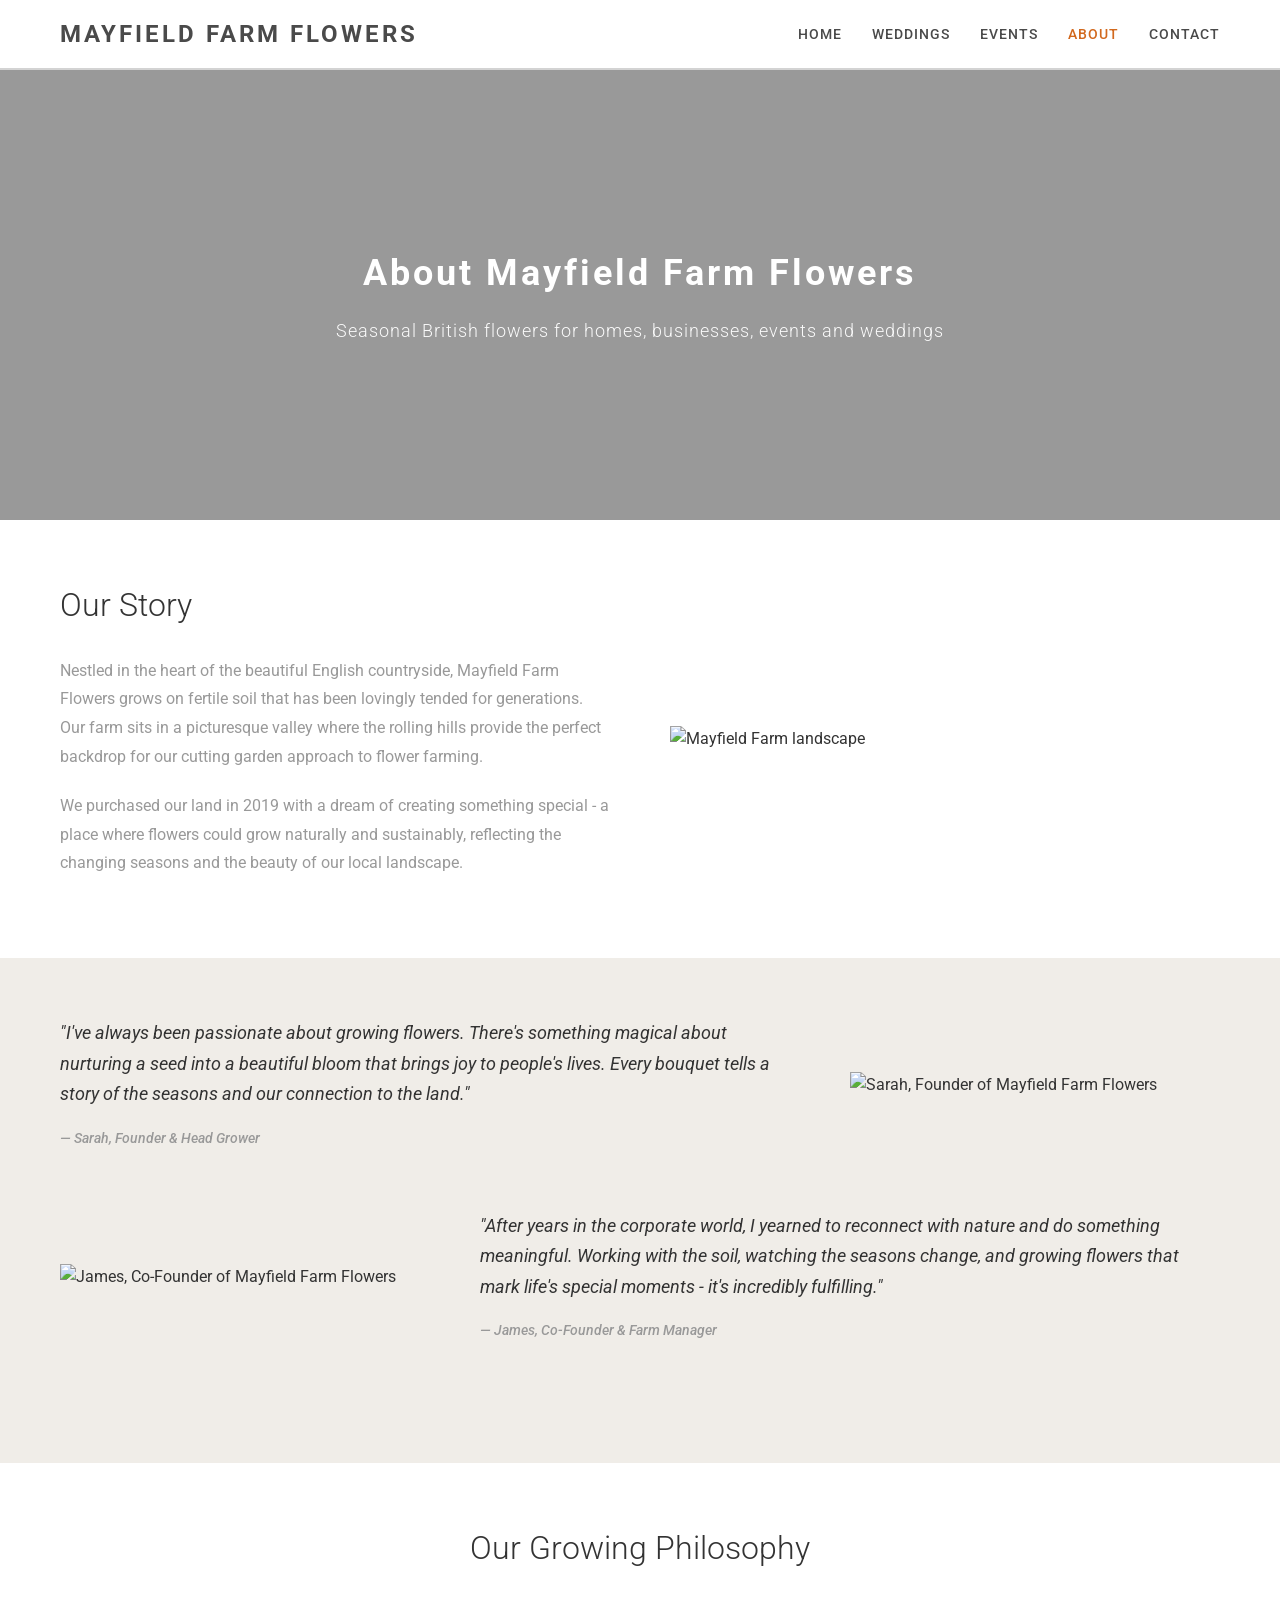
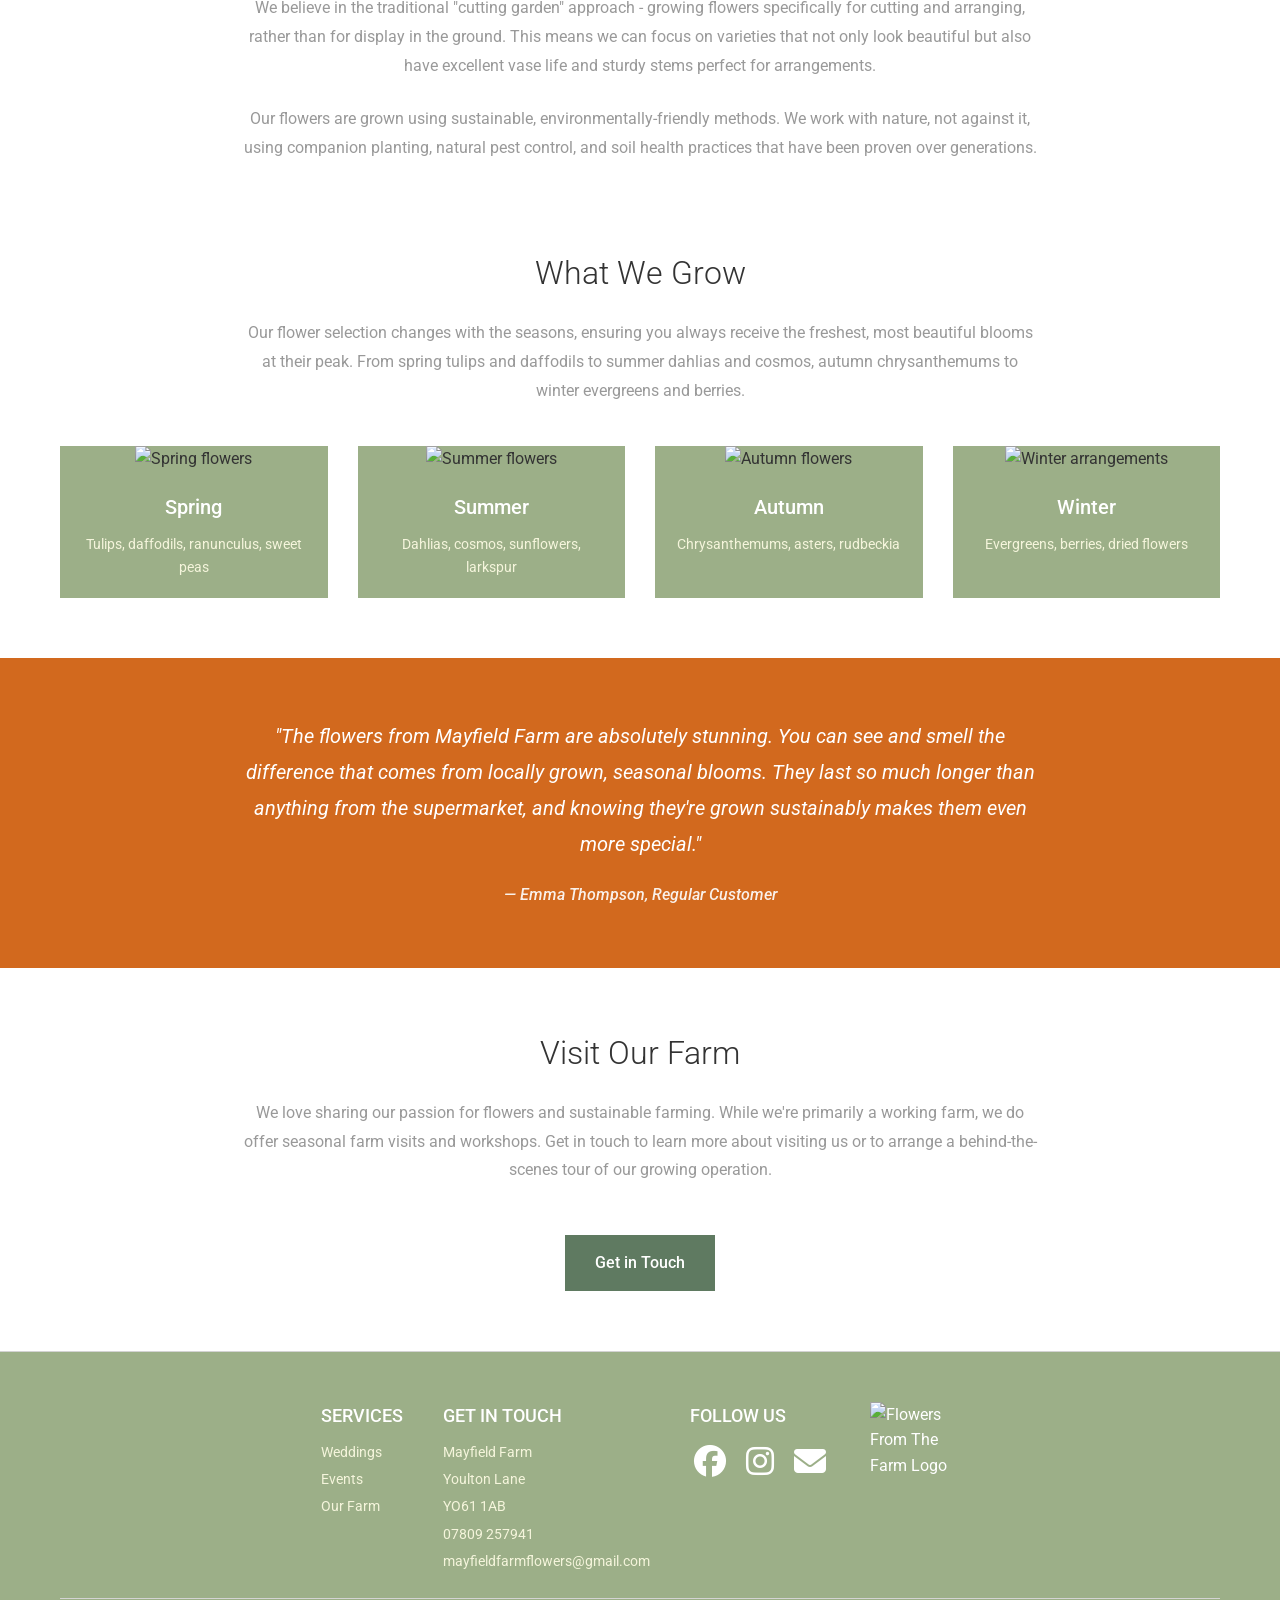
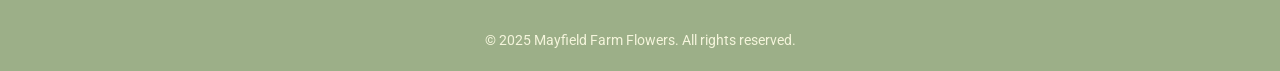
==== commit 4112dd33: "Added email icon to footer pages" ====
--- a/docs/about.html
+++ b/docs/about.html
@@ -1,5 +1,6 @@
 <!DOCTYPE html>
 <html lang="en">
+
 <head>
     <meta charset="UTF-8">
     <meta name="viewport" content="width=device-width, initial-scale=1.0">
@@ -14,6 +15,7 @@
     <script src="scripts/about.js" defer></script>
     <script src="scripts/footer.js" defer></script>
 </head>
+
 <body>
     <header>
         <div class="container">
@@ -51,12 +53,18 @@
                 <div class="content-with-image">
                     <div class="text-content">
                         <h2>Our Story</h2>
-                        <p>Nestled in the heart of the beautiful English countryside, Mayfield Farm Flowers grows on fertile soil that has been lovingly tended for generations. Our farm sits in a picturesque valley where the rolling hills provide the perfect backdrop for our cutting garden approach to flower farming.</p>
-                        <p>We purchased our land in 2019 with a dream of creating something special - a place where flowers could grow naturally and sustainably, reflecting the changing seasons and the beauty of our local landscape.</p>
+                        <p>Nestled in the heart of the beautiful English countryside, Mayfield Farm Flowers grows on
+                            fertile soil that has been lovingly tended for generations. Our farm sits in a picturesque
+                            valley where the rolling hills provide the perfect backdrop for our cutting garden approach
+                            to flower farming.</p>
+                        <p>We purchased our land in 2019 with a dream of creating something special - a place where
+                            flowers could grow naturally and sustainably, reflecting the changing seasons and the beauty
+                            of our local landscape.</p>
                     </div>
                     <div class="image-content">
                         <!-- <img src="/images/About/About_1.jpg" alt="Mayfield Farm landscape"> -->
-                        <img src="https://res.cloudinary.com/deraqcw3j/image/upload/v1758472496/About_1_j988fv.jpg" alt="Mayfield Farm landscape">
+                        <img src="https://res.cloudinary.com/deraqcw3j/image/upload/v1758472496/About_1_j988fv.jpg"
+                            alt="Mayfield Farm landscape">
                     </div>
                 </div>
             </div>
@@ -67,20 +75,25 @@
                 <div class="founder-quote">
                     <div class="quote-content">
                         <blockquote>
-                            <p>"I've always been passionate about growing flowers. There's something magical about nurturing a seed into a beautiful bloom that brings joy to people's lives. Every bouquet tells a story of the seasons and our connection to the land."</p>
+                            <p>"I've always been passionate about growing flowers. There's something magical about
+                                nurturing a seed into a beautiful bloom that brings joy to people's lives. Every bouquet
+                                tells a story of the seasons and our connection to the land."</p>
                         </blockquote>
                         <cite>— Sarah, Founder & Head Grower</cite>
                     </div>
                     <div class="founder-image">
                         <!-- <img src="/images/About/About_2.jpeg" alt="Sarah, Founder of Mayfield Farm Flowers"> -->
-                        <img src="https://res.cloudinary.com/deraqcw3j/image/upload/v1758472499/About_2_s3tolc.jpg" alt="Sarah, Founder of Mayfield Farm Flowers">
+                        <img src="https://res.cloudinary.com/deraqcw3j/image/upload/v1758472499/About_2_s3tolc.jpg"
+                            alt="Sarah, Founder of Mayfield Farm Flowers">
                     </div>
                 </div>
 
                 <div class="founder-quote reverse">
                     <div class="quote-content">
                         <blockquote>
-                            <p>"After years in the corporate world, I yearned to reconnect with nature and do something meaningful. Working with the soil, watching the seasons change, and growing flowers that mark life's special moments - it's incredibly fulfilling."</p>
+                            <p>"After years in the corporate world, I yearned to reconnect with nature and do something
+                                meaningful. Working with the soil, watching the seasons change, and growing flowers that
+                                mark life's special moments - it's incredibly fulfilling."</p>
                         </blockquote>
                         <cite>— James, Co-Founder & Farm Manager</cite>
                     </div>
@@ -95,8 +108,13 @@
             <div class="container">
                 <div class="content-block">
                     <h2>Our Growing Philosophy</h2>
-                    <p>We believe in the traditional "cutting garden" approach - growing flowers specifically for cutting and arranging, rather than for display in the ground. This means we can focus on varieties that not only look beautiful but also have excellent vase life and sturdy stems perfect for arrangements.</p>
-                    <p>Our flowers are grown using sustainable, environmentally-friendly methods. We work with nature, not against it, using companion planting, natural pest control, and soil health practices that have been proven over generations.</p>
+                    <p>We believe in the traditional "cutting garden" approach - growing flowers specifically for
+                        cutting and arranging, rather than for display in the ground. This means we can focus on
+                        varieties that not only look beautiful but also have excellent vase life and sturdy stems
+                        perfect for arrangements.</p>
+                    <p>Our flowers are grown using sustainable, environmentally-friendly methods. We work with nature,
+                        not against it, using companion planting, natural pest control, and soil health practices that
+                        have been proven over generations.</p>
                 </div>
             </div>
         </section>
@@ -127,30 +145,36 @@
             <div class="container">
                 <div class="content-block">
                     <h2>What We Grow</h2>
-                    <p>Our flower selection changes with the seasons, ensuring you always receive the freshest, most beautiful blooms at their peak. From spring tulips and daffodils to summer dahlias and cosmos, autumn chrysanthemums to winter evergreens and berries.</p>
+                    <p>Our flower selection changes with the seasons, ensuring you always receive the freshest, most
+                        beautiful blooms at their peak. From spring tulips and daffodils to summer dahlias and cosmos,
+                        autumn chrysanthemums to winter evergreens and berries.</p>
                 </div>
                 <div class="variety-grid">
                     <div class="variety-card">
                         <!-- <img src="/images/About/Flowers_1.jpg" alt="Spring flowers"> -->
-                        <img src="https://res.cloudinary.com/deraqcw3j/image/upload/v1758472498/Flowers_1_cb39az.jpg" alt="Spring flowers">
+                        <img src="https://res.cloudinary.com/deraqcw3j/image/upload/v1758472498/Flowers_1_cb39az.jpg"
+                            alt="Spring flowers">
                         <h3>Spring</h3>
                         <p>Tulips, daffodils, ranunculus, sweet peas</p>
                     </div>
                     <div class="variety-card">
                         <!-- <img src="/images/About/Flowers_2.jpg" alt="Summer flowers"> -->
-                        <img src="https://res.cloudinary.com/deraqcw3j/image/upload/v1758472494/Flowers_4_tc51to.jpg" alt="Summer flowers">
+                        <img src="https://res.cloudinary.com/deraqcw3j/image/upload/v1758472494/Flowers_4_tc51to.jpg"
+                            alt="Summer flowers">
                         <h3>Summer</h3>
                         <p>Dahlias, cosmos, sunflowers, larkspur</p>
                     </div>
                     <div class="variety-card">
                         <!-- <img src="/images/About/Flowers_3.jpg" alt="Autumn flowers"> -->
-                        <img src="https://res.cloudinary.com/deraqcw3j/image/upload/v1758472496/Flowers_3_aokgdn.jpg" alt="Autumn flowers">
+                        <img src="https://res.cloudinary.com/deraqcw3j/image/upload/v1758472496/Flowers_3_aokgdn.jpg"
+                            alt="Autumn flowers">
                         <h3>Autumn</h3>
                         <p>Chrysanthemums, asters, rudbeckia</p>
                     </div>
                     <div class="variety-card">
                         <!-- <img src="/images/About/Flowers_4.jpg" alt="Winter arrangements"> -->
-                        <img src="https://res.cloudinary.com/deraqcw3j/image/upload/v1758472498/Flowers_2_duezr0.jpg" alt="Winter arrangements">
+                        <img src="https://res.cloudinary.com/deraqcw3j/image/upload/v1758472498/Flowers_2_duezr0.jpg"
+                            alt="Winter arrangements">
                         <h3>Winter</h3>
                         <p>Evergreens, berries, dried flowers</p>
                     </div>
@@ -162,7 +186,9 @@
             <div class="container">
                 <div class="testimonial-block">
                     <blockquote>
-                        <p>"The flowers from Mayfield Farm are absolutely stunning. You can see and smell the difference that comes from locally grown, seasonal blooms. They last so much longer than anything from the supermarket, and knowing they're grown sustainably makes them even more special."</p>
+                        <p>"The flowers from Mayfield Farm are absolutely stunning. You can see and smell the difference
+                            that comes from locally grown, seasonal blooms. They last so much longer than anything from
+                            the supermarket, and knowing they're grown sustainably makes them even more special."</p>
                     </blockquote>
                     <cite>— Emma Thompson, Regular Customer</cite>
                 </div>
@@ -173,7 +199,9 @@
             <div class="container">
                 <div class="content-block">
                     <h2>Visit Our Farm</h2>
-                    <p>We love sharing our passion for flowers and sustainable farming. While we're primarily a working farm, we do offer seasonal farm visits and workshops. Get in touch to learn more about visiting us or to arrange a behind-the-scenes tour of our growing operation.</p>
+                    <p>We love sharing our passion for flowers and sustainable farming. While we're primarily a working
+                        farm, we do offer seasonal farm visits and workshops. Get in touch to learn more about visiting
+                        us or to arrange a behind-the-scenes tour of our growing operation.</p>
                     <a href="contact.html" class="cta-button">Get in Touch</a>
                 </div>
             </div>
@@ -200,13 +228,18 @@
                 <div class="footer-section">
                     <h4>FOLLOW US</h4>
                     <div class="social-icons">
-                        <a href="https://www.facebook.com/profile.php?id=100090443524402" target="_blank" aria-label="Facebook"><i class="fa-brands fa-facebook"></i></a>
-                        <a href="https://www.instagram.com/mayfield_farm_flowers?igsh=cmhmNHR6N3Zvd2x4" target="_blank" aria-label="Instagram"><i class="fa-brands fa-instagram"></i></a>
+                        <a href="https://www.facebook.com/profile.php?id=100090443524402" target="_blank"
+                            aria-label="Facebook"><i class="fa-brands fa-facebook"></i></a>
+                        <a href="https://www.instagram.com/mayfield_farm_flowers?igsh=cmhmNHR6N3Zvd2x4" target="_blank"
+                            aria-label="Instagram"><i class="fa-brands fa-instagram"></i></a>
+                        <a href="mailto:mayfieldfarmflowers@gmail.com" target="_blank" aria-label="Email"><i
+                                class="fa-solid fa-envelope"></i></a>
                     </div>
                 </div>
                 <div class="footer-section">
                     <div class="social-icons footer-section-logo">
-                        <img id="footer-logo" src="https://res.cloudinary.com/deraqcw3j/image/upload/v1758494258/Footer_logo_avduhl.jpg"
+                        <img id="footer-logo"
+                            src="https://res.cloudinary.com/deraqcw3j/image/upload/v1758494258/Footer_logo_avduhl.jpg"
                             alt="Flowers From The Farm Logo" />
                     </div>
                 </div>
@@ -229,4 +262,5 @@
         </div>
     </footer>
 </body>
+
 </html>
